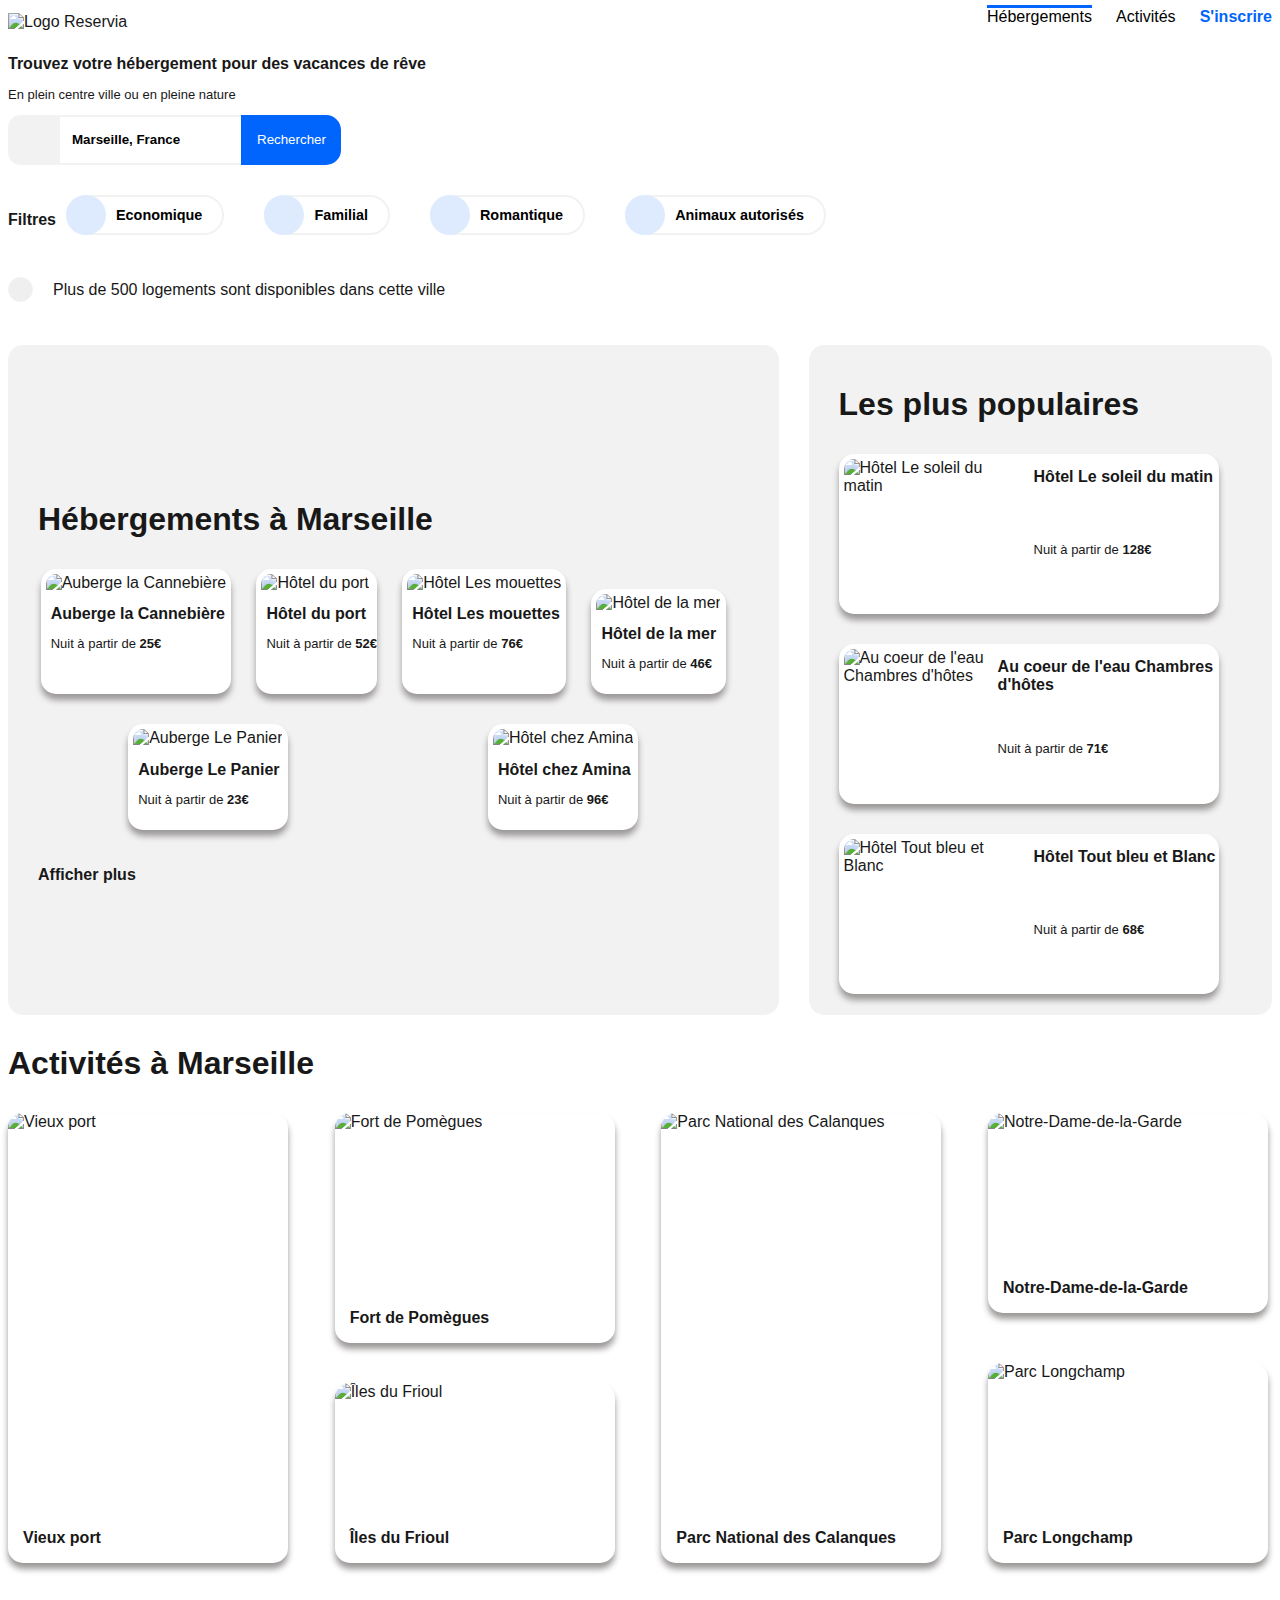
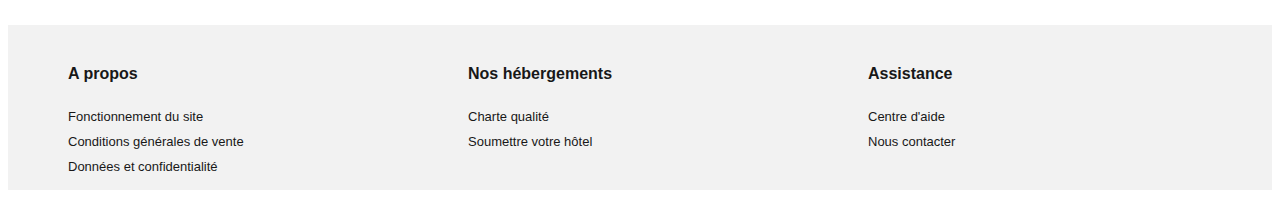
==== Reservia.html @ be5f539c "modification du CSS searchbar +ombre + étoiles" ====
<!DOCTYPE html>
<html>
	<head>
		<html lang="fr">
		<title>Reservia</title>
		<meta charset="UTF-8" />
		<link rel="stylesheet" href="Reservia_desktop.css" />
		<link href="https://fonts.googleapis.com/css2?family=Roboto:wght@100;300;400;700&display=swap" rel="stylesheet">
		<script src="https://kit.fontawesome.com/7de816d9e9.js" crossorigin="anonymous"></script>
	</head>

	<body>
		<div id="container">
			<header>
				<img id="logo" src="images/logo/Reservia@3x.png" alt="Logo Reservia" />
				<nav>
					<ul>
						<li><a href="#" id="border_blue">Hébergements</a></li>
						<li><a href="#">Activités</a></li>
						<li><a href="#" id="log">S'inscrire</a></li>
					</ul>
				</nav>
			</header>
			<div id="Sous-titres">
				<h2>Trouvez votre hébergement pour des vacances de rêve</h2>
				<h3>En plein centre ville ou en pleine nature</h3>
			</div>
			<div id="searchbar">
				<button id="geobutton" onclick="getLocation()"><i class="fas fa-map-marker-alt"></i></button>
					<script>
						var x=document.getElementById("demo");
						function getLocation()
						{
						if (navigator.geolocation)
							{
							navigator.geolocation.getCurrentPosition(showPosition);
							}
						else{x.innerHTML="Geolocation n’est pas prise en charge par ce navigateur.";}
						}
						function showPosition(position)
						{
						x.innerHTML="Latitude: " + position.coords.latitude + "<br>Longitude: " + position.coords.longitude;    
						}
					</script>
				<form method="post" action="traitement.php" class="formulaire">
					<input id="searchtxt" class="champ" type="search" placeholder="Marseille, France" />
					<input id="searchbutton" class="bouton" type="submit" value="Rechercher" />
				</form>
			</div>	
			<div id="Filtres">
				<p><strong>Filtres</strong></p>
				<div id="f_eco" class="f_button">
					<button id="f_eco_button" class="logo_button"><span class="f_logo"><i class="fas fa-money-bill-wave"></i></span>Economique</button>
				</div>
				<div id="f_fami" class="f_button">
					<button id="f_fami_button" class="logo_button"><span class="f_logo"><i class="fas fa-child"></i></span>Familial</button>				
				</div>
				<div id="f_romantique" class="f_button">
					<button id="f_romantique_button" class="logo_button"><span class="f_logo"><i class="fas fa-heart"></i></span>Romantique</button>					
				</div>
				<div id="f_pet" class="f_button">
					<button id="f_pet_button" class="logo_button"><span class="f_logo"><i class="fas fa-dog"></i></span>Animaux autorisés</button>					
				</div>
			</div>
			<div id="info">
				<button id="info_button"><i class="fas fa-info"></i></button>
				<p>Plus de 500 logements sont disponibles dans cette ville</p>
			</div>	
					
			<section id="Hebergements">
				<aside id="hebergements">
					<div id="titre_hebergements">
						<h1>Hébergements à Marseille</h1>
					</div>
					<div id="hebergementx">
						<div id="hebergement1" class="hebergementx">
							<img id="imghebergement1" src="images/hebergements/4_small/marcus-loke-WQJvWU_HZFo-unsplash.jpg" alt="Auberge la Cannebière" class="photo" />
							<h2><strong>Auberge la Cannebière</strong></h2>
							<h3>Nuit à partir de <strong>25€</strong></h3>
							<div class="rating">
								<span class="star_blue"><i class="fas fa-star"></i></span>
								<span class="star_blue"><i class="fas fa-star"></i></span>
								<span class="star_blue"><i class="fas fa-star"></i></span>
								<span class="star_blue"><i class="fas fa-star"></i></span>
								<span class="star_grey"><i class="fas fa-star"></i></span>
						    </div>
						</div>
						<div id="hebergement2" class="hebergementx">		
							<img id="imghebergement2" src="images/hebergements/4_small/fred-kleber-gTbaxaVLvsg-unsplash.jpg" alt="Hôtel du port" class="photo"  />	
							<h2><strong>Hôtel du port</strong></h2>
							<h3>Nuit à partir de <strong>52€</strong></h3>
							<div class="rating">
								<span class="star_blue"><i class="fas fa-star"></i></span>
								<span class="star_blue"><i class="fas fa-star"></i></span>
								<span class="star_blue"><i class="fas fa-star"></i></span>
								<span class="star_blue"><i class="fas fa-star"></i></span>
								<span class="star_blue"><i class="fas fa-star"></i></span>
							</div>	
						</div>
						<div id="hebergement3" class="hebergementx">
							<img id="imghebergement3" src="images/hebergements/4_small/reisetopia-B8WIgxA_PFU-unsplash.jpg" alt="Hôtel Les mouettes" class="photo" />
							<h2><strong>Hôtel Les mouettes</strong></h2>	
							<h3>Nuit à partir de <strong>76€</strong></h3>
							<div class="rating">
								<span class="star_blue"><i class="fas fa-star"></i></span>
								<span class="star_blue"><i class="fas fa-star"></i></span>
								<span class="star_blue"><i class="fas fa-star"></i></span>
								<span class="star_blue"><i class="fas fa-star"></i></span>
								<span class="star_grey"><i class="fas fa-star"></i></span>
							</div>
						</div>
						<div id="hebergement4" class="hebergementx">
							<img id="imghebergement4" src="images/hebergements/4_small/annie-spratt-Eg1qcIitAuA-unsplash.jpg" alt="Hôtel de la mer" class="photo" />
							<h2><strong>Hôtel de la mer</strong></h2>	
							<h3>Nuit à partir de <strong>46€</strong></h3>
							<div class="rating">
								<span class="star_blue"><i class="fas fa-star"></i></span>
								<span class="star_blue"><i class="fas fa-star"></i></span>
								<span class="star_blue"><i class="fas fa-star"></i></span>
								<span class="star_grey"><i class="fas fa-star"></i></span>
								<span class="star_grey"><i class="fas fa-star"></i></span>
							</div>
						</div>	
						<div id="hebergement5" class="hebergementx">
							<img id="imghebergement5" src="images/hebergements/4_small/nicate-lee-kT-ZyaiwBe0-unsplash.jpg" alt="Auberge Le Panier" class="photo" />
							<h2><strong>Auberge Le Panier</strong></h2>	
							<h3>Nuit à partir de <strong>23€</strong></h3>
							<div class="rating">
								<span class="star_blue"><i class="fas fa-star"></i></span>
								<span class="star_blue"><i class="fas fa-star"></i></span>
								<span class="star_blue"><i class="fas fa-star"></i></span>
								<span class="star_blue"><i class="fas fa-star"></i></span>
								<span class="star_grey"><i class="fas fa-star"></i></span>
							</div>
						</div>
						<div id="hebergement6" class="hebergementx">
							<img id="imghebergement6" src="images/hebergements/4_small/febrian-zakaria-M6S1WvfW68A-unsplash.jpg" alt="Hôtel chez Amina" class="photo" />
							<h2><strong>Hôtel chez Amina</strong></h2>	
							<h3>Nuit à partir de <strong>96€</strong></h3>
							<div class="rating">
								<span class="star_blue"><i class="fas fa-star"></i></span>
								<span class="star_blue"><i class="fas fa-star"></i></span>
								<span class="star_blue"><i class="fas fa-star"></i></span>
								<span class="star_blue"><i class="fas fa-star"></i></span>
								<span class="star_blue"><i class="fas fa-star"></i></span>
							</div>
						</div>
					</div>
					<div id="afficher_plus">
						<p><strong>Afficher plus</strong></p>
					</div>
				</aside>
				<aside id="populaires">
					<div id="titre_pop">
						<h1>Les plus populaires</h1>
						<i class="fas fa-chart-line"></i>
					</div>
					<div id="bulles_pop">
						<div id="populaire1" class="populairex">
							<img id="imgpopulaire1" src="images/hebergements/4_small/emile-guillemot-Bj_rcSC5XfE-unsplash.jpg" alt="Hôtel Le soleil du matin" class="photo" />
							<div id="txtpopulaire1" class="txtpopulairex">
								<h2><strong>Hôtel Le soleil du matin</strong></h2>
								<h3>Nuit à partir de <strong>128€</strong></h3>
								<div class="rating">
									<span class="star_blue"><i class="fas fa-star"></i></span>
									<span class="star_blue"><i class="fas fa-star"></i></span>
									<span class="star_blue"><i class="fas fa-star"></i></span>
									<span class="star_blue"><i class="fas fa-star"></i></span>
									<span class="star_blue"><i class="fas fa-star"></i></span>
								</div>
							</div>
						</div>
						<div id="populaire2" class="populairex">
							<img id="imgpopulaire2" src="images/hebergements/4_small/aw-creative-VGs8z60yT2c-unsplash.jpg" alt="Au coeur de l'eau Chambres d'hôtes" class="photo" />
							<div id="txtpopulaire2" class="txtpopulairex">
								<h2><strong>Au coeur de l'eau Chambres d'hôtes</strong></h2>
								<h3>Nuit à partir de <strong>71€</strong></h3>
								<div class="rating">
									<span class="star_blue"><i class="fas fa-star"></i></span>
									<span class="star_blue"><i class="fas fa-star"></i></span>
									<span class="star_blue"><i class="fas fa-star"></i></span>
									<span class="star_blue"><i class="fas fa-star"></i></span>
									<span class="star_grey"><i class="fas fa-star"></i></span>
								</div>
							</div>
						</div>
						<div id="populaire3" class="populairex">
							<img id="imgpopulaire3" src="images/hebergements/4_small/febrian-zakaria-sjvU0THccQA-unsplash.jpg" alt="Hôtel Tout bleu et Blanc" class="photo" />
							<div id="txtpopulaire3" class="txtpopulairex">
								<h2><strong>Hôtel Tout bleu et Blanc</strong></h2>
								<h3>Nuit à partir de <strong>68€</strong></h3>
								<div class="rating">
									<span class="star_blue"><i class="fas fa-star"></i></span>
									<span class="star_blue"><i class="fas fa-star"></i></span>
									<span class="star_blue"><i class="fas fa-star"></i></span>
									<span class="star_blue"><i class="fas fa-star"></i></span>
									<span class="star_grey"><i class="fas fa-star"></i></span>
								</div>
							</div>
						</div>
					</div>
				</aside>
			</section>

			<section id="Activites">
				<div id="titre_activites">
					<h1>Activités à Marseille</h1>
				</div>
				<div id="bulles_activites">
					<div id="activite1" class="activitex">
						<img id="imgactivite1" src="images/activites/4_small/reno-laithienne-QUgJhdY5Fyk-unsplash.jpg" alt="Vieux port" class="photo" />
						<p>Vieux port</p>
					</div>
					<div id="petites_bulles1" class="petites_bulles">
						<div id="activite2" class="activitex">
							<img id="imgactivite2" src="images/activites/4_small/paul-hermann-QFTrLdQIRhI-unsplash.jpg" alt="Fort de Pomègues" class="photo" />
							<p>Fort de Pomègues</p>
						</div>
						<div id="activite3" class="activitex">
							<img id="imgactivite3" src="images/activites/4_small/kevin-hikari-rV_Qd1l-VXg-unsplash.jpg" alt="Îles du Frioul" class="photo" />
							<p>Îles du Frioul</p>
						</div>
					</div>
					<div id="activite4" class="activitex">
						<img id="imgactivite4" src="images/activites/4_small/kilyan-sockalingum-NR8-cBCN3aI-unsplash.jpg" alt="Parc National des Calanques" class="photo" />
						<p>Parc National des Calanques</p>
					</div>
					<div id="petites_bulles2" class="petites_bulles">
						<div id="activite5" class="activitex">
							<img id="imgactivite5" src="images/activites/4_small/florian-wehde-xW9e8gdotxI-unsplash.jpg" alt="Notre-Dame-de-la-Garde" class="photo" />
							<p>Notre-Dame-de-la-Garde</p>
						</div>
						<div id="activite6" class="activitex">
							<img id="imgactivite6" src="images/activites/4_small/lena-paulin-wH2-EJoDcV0-unsplash.jpg" alt="Parc Longchamp" class="photo" />
							<p>Parc Longchamp</p>
						</div>
					</div>
				</div>
			</section>

			<footer>
				<div id="a_propos" class="footer_content">
					<h1>A propos</h1>
					<ul>
						<li>Fonctionnement du site</li>
						<li>Conditions générales de vente</li>
						<li>Données et confidentialité</li>
					</ul>		
				</div>
				<div id="nos_hebergements" class="footer_content">
					<h1>Nos hébergements</h1>
					<ul>
						<li>Charte qualité</li>
						<li>Soumettre votre hôtel</li>
					</ul>		
				</div>
				<div id="assistance" class="footer_content">
					<h1>Assistance</h1>
					<ul>
						<li>Centre d'aide</li>
						<li>Nous contacter</li>
					</ul>		
				</div>
			</footer>	
		</div>	
	</body>
</html>
---- Reservia_desktop.css ----
body {
	background-color: #ffffff;
	font-family: 'Raleway', sans-serif;
	color: #181818;
	display: flex;
	justify-content: center;
}

:focus {
	color:  #0065FC;
}

#container {
	width: 100%;
	max-width: 1280px;
}

header {
	display: flex;
	justify-content: space-between;
}

nav {
	width: 300px;
	top: 0px;
}

nav ul {
	display: flex;
	justify-content: space-between;
	padding-inline-start: 0px;
	margin-block-start: 0px;
}

nav li {
	list-style: none;
	margin-left: 15px;
}

nav a {
	text-decoration: none;
	color: black;
}

#border_blue {
	border-top: 3px solid #0065FC;
	
}

#log {
	color: #0065FC;
	font-weight: bold;
}

#logo {
	width: 10%;
	height: 10%;
	padding-top: 5px;
}

h2 {
	font-size: medium;
}

h3 {
	font-size: small;
	font-weight: normal;
}

#searchbar {
	display: flex;
}

#geobutton {
	background-color:#F2F2F2;
	border-top-left-radius: 25%;
	border-bottom-left-radius: 25%;
	border: 2px solid #F2F2F2;	
	width: 50px;
	height: 50px;
}

#searchtxt {
	border: solid 2px #F2F2F2;
	height: 50px;
}

#searchbutton {
	background-color: #0065FC;
	border-top-right-radius: 15px;
	border-bottom-right-radius: 15px;
	border: 2px solid #0065FC;
	color: #ffffff;
	margin-left: -6px;
	height: 50px;
	width: 100px;
}

::placeholder {
	font-weight: bold;
	color: black;
	padding-left: 10px;
}

#Filtres {
	display: flex;
	padding-right: 30px;
	margin-top: 30px;
}

.f_button {
	padding-right: 30px;
	margin-left: 10px;
	border-color: #F2F2F2;
}

.logo_button {
	display: flex;
	background-color: #ffffff;
	height: 40px;
	align-items: center;
	border-radius: 50px;
	padding-right: 20px;
	font-weight: bold;
	font-size: 0.9em;
	padding-inline-start: 0px;
	border: 2px solid #F2F2F2;
}

.logo_button i {
	color: #0065FC;
}

.f_logo {
	display: flex;
	border-radius: 50%;
	background-color: #DEEBFF;
	width: 40px;
	height: 40px;
	padding: auto;
	align-items: center;
	justify-content: center;
	margin-right: 10px;
	margin-left: -2px;
}

#info {
	display: flex;
	justify-content: flex-start;
	align-items: center;
	margin-top: 20px;
}

#info_button {
	display: flex;
	color: #0065FC;
	border-radius: 50%;
	border: 1px solid #F2F2F2;
	margin-right: 20px;
	width: 25px;
	height: 25px;
	align-items: center;
}

#info_button i {
	margin: auto;
}

#Hebergements {
	display: flex;
}

#hebergements {
	width: 800px;
	height: 670px;
	margin-top: 30px;
	align-content: space-around;
	background-color: #F2F2F2;
	border-radius: 15px;
}

#titre_hebergements {
	padding-left: 30px;
	padding-top: 20px;
}

#hebergementx {
	display: flex;
	flex-wrap: wrap;
	padding-left: 30px;
	padding-right: 30px;
	align-content: space-around;
	justify-content: space-around;
}

.hebergementx {
	background-color: #ffffff;
	border-radius: 15px;
	box-shadow: 0px 6px 6px rgb(156, 152, 152);
	margin-right: 20px;
	margin-top: 10px;
}

#hebergement4,
#hebergement5,
#hebergement6 {
	margin-top: 30px;
}

.hebergementx h2 {
	padding-left: 10px;
}

.hebergementx h3 {
	padding-left: 10px;
}

.rating {
	text-align: left;
	padding-left: 10px;
	padding-bottom: 10px;
}

.star_blue i {
	color: #0065FC;
	font-size: small;
}

.star_grey i {
	color: #d4d4d4;
	font-size: small;
}

#afficher_plus {
	padding-left: 30px;
	padding-top: 20px;
}

#hebergementx img {
	max-width: 100%;
	max-height: auto;
	object-fit: cover;
	width: 210px;
	height: 120px;
	border-top-left-radius: 15px;
	border-top-right-radius: 15px;
	padding-left: 5px;
	padding-top: 5px;
	padding-right: 5px;
}

#populaires {
	display: flex;
	flex-direction: column;
	width: 450px;
	height: 670px;
	margin-top: 30px;
	margin-left: 30px;
	padding-left: 30px;
	background-color: #F2F2F2;
	border-radius: 15px;
}

#titre_pop {
	display: flex;
	justify-content: space-between;
	align-items: center;
	padding-right: 40px;
	padding-top: 20px;
}

#bulles_pop {
	align-items: center;
}

.populairex {
	display: flex;
	width: 380px;
	background-color: #ffffff;
	border-radius: 15px;
	box-shadow: 0px 6px 6px rgb(156, 152, 152);
	margin-right: 30px;
	margin-top: 30px;
}

.populairex img {
	max-width: 100%;
	max-height: auto;
	object-fit: cover;
	width: 180px;
	height: 150px;
	border-top-left-radius: 15px;
	border-bottom-left-radius: 15px;
	padding-left: 5px;
	padding-top: 5px;
	padding-bottom: 5px;
}

.txtpopulairex {
	display: flex;
	flex-direction: column;
	padding-left: 10px;
	justify-content: space-between;
	margin-bottom: 5px;
}

.txtpopulairex .rating {
	padding-left: 0px;
}

#populaire1 {
	margin-top: 10px;
}

#Activites {
	width: 1310px;
	height: 550px;
	margin-top: 30px;
}

.activitex {
	display: flex;
	flex-direction: column;
	background-color: #ffffff;
	border-radius: 15px;
	box-shadow: 0px 6px 6px rgb(156, 152, 152);
	margin-right: 20px;
	margin-top: 10px;
}

.activitex p {
	padding-left: 15px;
	font-weight: bold;
}

#bulles_activites {
	display: flex;
	flex-wrap: wrap;
	padding-right: 30px;
	justify-content: space-between;
	align-items: center;
}

.activitex img {
	max-width: 100%;
	max-height: auto;
	object-fit: cover;
	border-top-left-radius: 15px;
	border-top-right-radius: 15px;
}

.petites_bulles {
	display: flex;
	flex-direction: column;
}

#activite1 img {
	width: 280px;
	height: 400px;
}

#activite1 {
	width: auto;
	height: 450px;
}

#activite2 img {
	width: 280px;
	height: 180px;
}

#activite2 {
	width: auto;
	height: 230px;
}

#activite3 img {
	width: 280px;
	height: 130px;
}

#activite3 {
	width: auto;
	height: 180px;
	margin-top: 40px;
}

#activite4 img {
	width: 280px;
	height: 400px;
}

#activite4 {
	width: auto;
	height: 450px;
}

#activite5 img {
	width: 280px;
	height: 150px;
}

#activite5 {
	width: auto;
	height: 200px;
}

#activite6 img {
	width: 280px;
	height: 150px;
}

#activite6 {
	width: auto;
	height: 200px;
	margin-top: 50px;
}

footer {
	width: auto;
	display: flex;
	margin-top: 30px;
	background-color: #F2F2F2;
	padding-left: 20px;
}

footer h1 {
	font-size: medium;
	margin-left: 40px;
}

footer ul {
	list-style: none;
	width: auto;
}

footer ul li {
	font-size: small;
	padding-top: 10px;
}

.footer_content {
	width: 400px;
	padding-top: 30px;
}
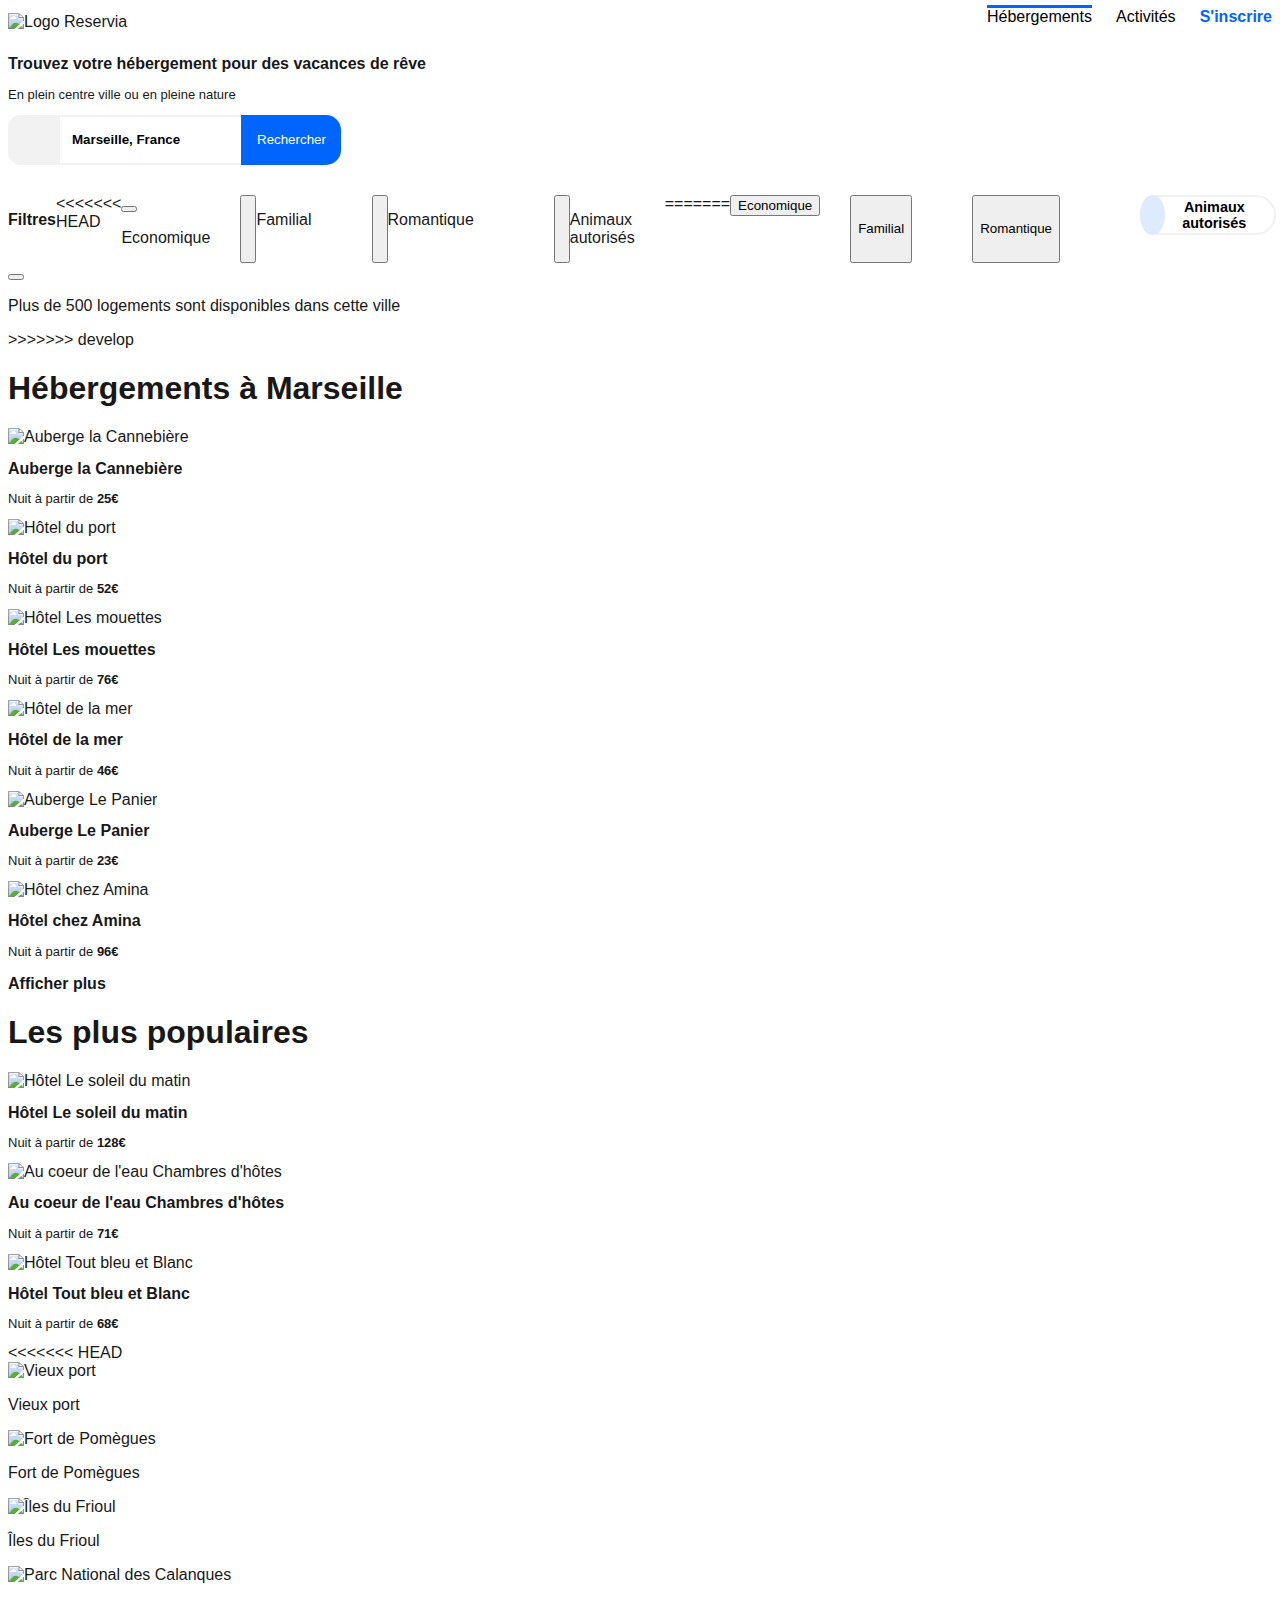
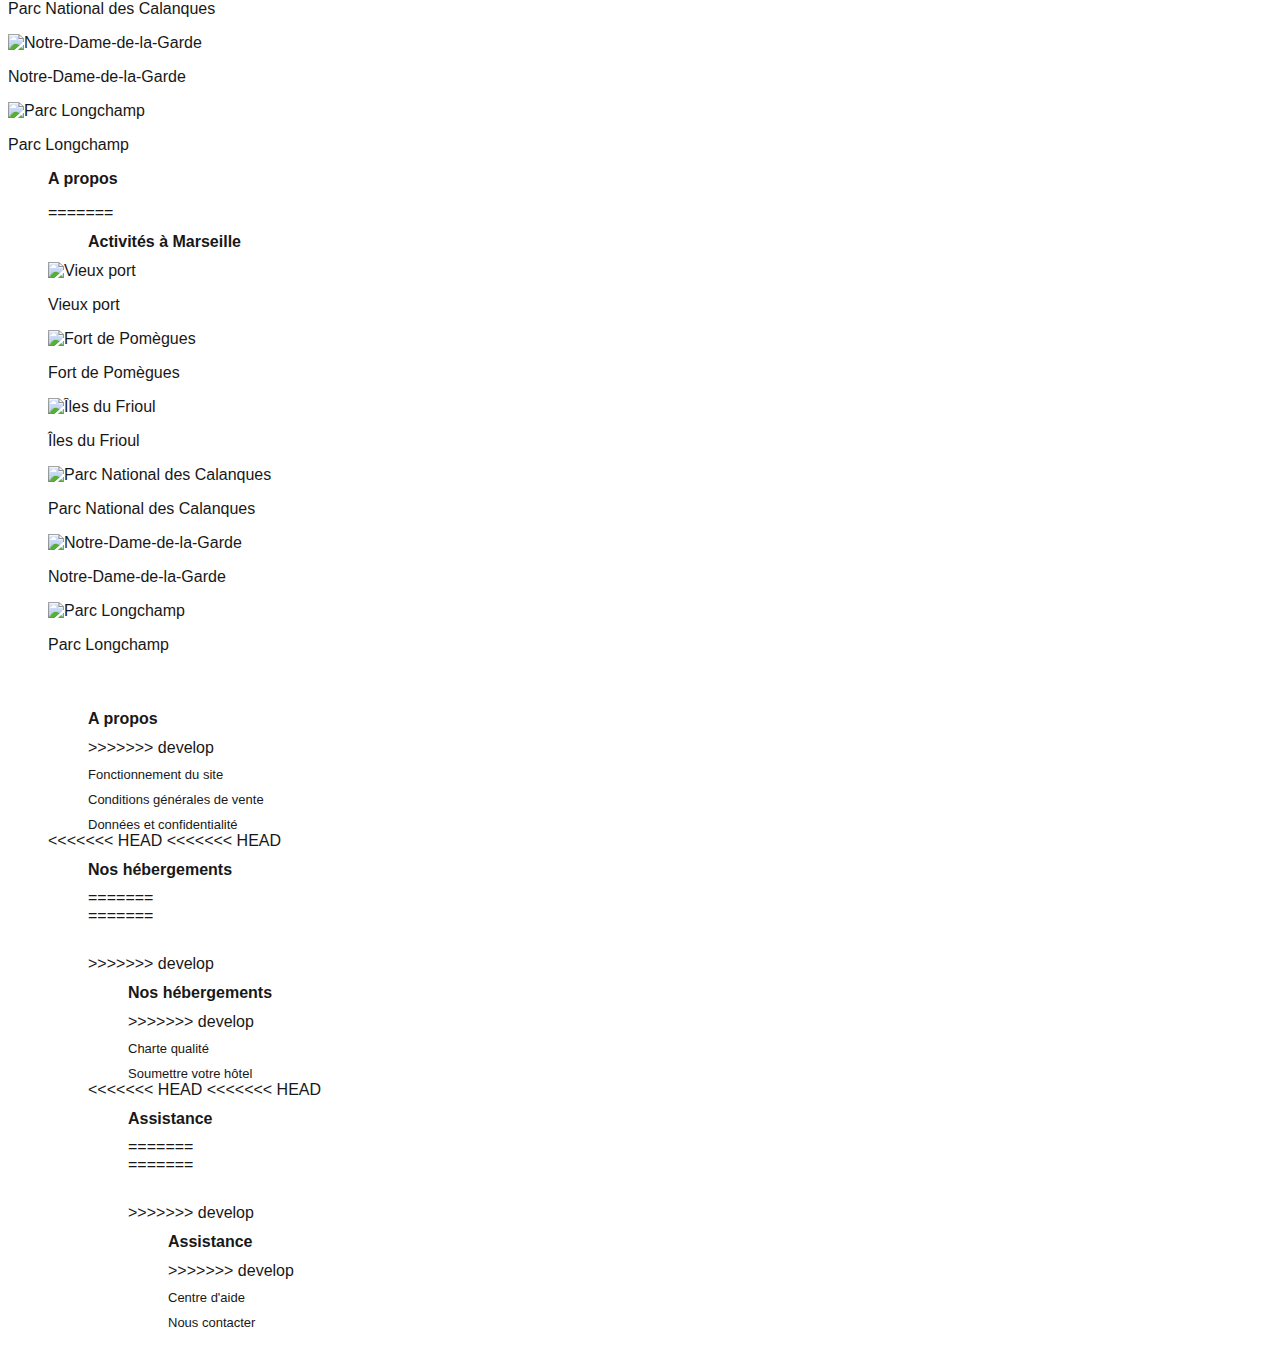
==== commit bfca4140: "Merge branch 'develop'" ====
--- a/Reservia.html
+++ b/Reservia.html
@@ -49,6 +49,20 @@
 			</div>	
 			<div id="Filtres">
 				<p><strong>Filtres</strong></p>
+<<<<<<< HEAD
+				<div id="f_eco">
+					<button id="f_eco_button"><i class="fas fa-money-bill-wave"></i></button><p>Economique</p>
+				</div>
+				<div id="f_fami">
+					<button id="f_fami_button"><i class="fas fa-child"></i></button><p>Familial</p>					
+				</div>
+				<div id="f_romantique">
+					<button id="f_romantique_button"><i class="fas fa-heart"></i></button><p>Romantique</p>					
+				</div>
+				<div id="f_pet">
+					<button id="f_pet_button"><i class="fas fa-dog"></i></button><p>Animaux autorisés</p>					
+				</div>
+=======
 				<div id="f_eco" class="f_button">
 					<button id="f_eco_button" class="logo_button"><span class="f_logo"><i class="fas fa-money-bill-wave"></i></span>Economique</button>
 				</div>
@@ -65,6 +79,7 @@
 			<div id="info">
 				<button id="info_button"><i class="fas fa-info"></i></button>
 				<p>Plus de 500 logements sont disponibles dans cette ville</p>
+>>>>>>> develop
 			</div>	
 					
 			<section id="Hebergements">
@@ -203,6 +218,38 @@
 			</section>
 
 			<section id="Activites">
+<<<<<<< HEAD
+				<div id="activite1">
+					<img id="imgactivite1" src="images/activites/4_small/reno-laithienne-QUgJhdY5Fyk-unsplash.jpg" alt="Vieux port" class="photo" />
+					<p>Vieux port</p>
+				</div>
+				<div id="activite2">
+					<img id="imgactivite2" src="images/activites/4_small/paul-hermann-QFTrLdQIRhI-unsplash.jpg" alt="Fort de Pomègues" class="photo" />
+					<p>Fort de Pomègues</p>
+				</div>
+				<div id="activite3">
+					<img id="imgactivite3" src="images/activites/4_small/kevin-hikari-rV_Qd1l-VXg-unsplash.jpg" alt="Îles du Frioul" class="photo" />
+					<p>Îles du Frioul</p>
+				</div>
+				<div id="activite4">
+					<img id="imgactivite4" src="images/activites/4_small/kilyan-sockalingum-NR8-cBCN3aI-unsplash.jpg" alt="Parc National des Calanques" class="photo" />
+					<p>Parc National des Calanques</p>
+				</div>
+				<div id="activite5">
+					<img id="imgactivite5" src="images/activites/4_small/florian-wehde-xW9e8gdotxI-unsplash.jpg" alt="Notre-Dame-de-la-Garde" class="photo" />
+					<p>Notre-Dame-de-la-Garde</p>
+				</div>
+				<div id="activite6">
+					<img id="imgactivite6" src="images/activites/4_small/lena-paulin-wH2-EJoDcV0-unsplash.jpg" alt="Parc Longchamp" class="photo" />
+					<p>Parc Longchamp</p>
+				</div>
+			</section>
+
+			<footer class="border">
+				<div id="a_propos" class="border blue">
+					<h1 class="border green">A propos</h1>
+					<ul class="border green">
+=======
 				<div id="titre_activites">
 					<h1>Activités à Marseille</h1>
 				</div>
@@ -242,21 +289,42 @@
 				<div id="a_propos" class="footer_content">
 					<h1>A propos</h1>
 					<ul>
+>>>>>>> develop
 						<li>Fonctionnement du site</li>
 						<li>Conditions générales de vente</li>
 						<li>Données et confidentialité</li>
 					</ul>		
 				</div>
+<<<<<<< HEAD
+<<<<<<< HEAD
+				<div id="nos_hebergements" class="border blue">
+					<h1 class="border green">Nos hébergements</h1>
+					<ul class="border green">
+=======
+				<div id="nos_hebergements">
+=======
 				<div id="nos_hebergements" class="footer_content">
+>>>>>>> develop
 					<h1>Nos hébergements</h1>
 					<ul>
+>>>>>>> develop
 						<li>Charte qualité</li>
 						<li>Soumettre votre hôtel</li>
 					</ul>		
 				</div>
+<<<<<<< HEAD
+<<<<<<< HEAD
+				<div id="assistance" class="border blue">
+					<h1 class="border green">Assistance</h1>
+					<ul calss="border green">
+=======
+				<div id="assistance">
+=======
 				<div id="assistance" class="footer_content">
+>>>>>>> develop
 					<h1>Assistance</h1>
 					<ul>
+>>>>>>> develop
 						<li>Centre d'aide</li>
 						<li>Nous contacter</li>
 					</ul>		
--- a/Reservia_desktop.css
+++ b/Reservia_desktop.css
@@ -12,7 +12,11 @@
 
 #container {
 	width: 100%;
+<<<<<<< HEAD
+	max-width: 1200px;
+=======
 	max-width: 1280px;
+>>>>>>> develop
 }
 
 header {
@@ -108,6 +112,30 @@
 	margin-top: 30px;
 }
 
+<<<<<<< HEAD
+#f_eco {
+	display: flex;
+	padding-right: 30px;
+	margin-left: 30px;
+}
+
+#f_fami {
+	display: flex;
+	padding-right: 30px;
+	margin-left: 30px;
+}
+
+#f_romantique {
+	display: flex;
+	padding-right: 30px;
+	margin-left: 30px;
+}
+
+#f_pet {
+	display: flex;
+	padding-right: 30px;
+	margin-left: 30px;
+=======
 .f_button {
 	padding-right: 30px;
 	margin-left: 10px;
@@ -164,6 +192,7 @@
 
 #info_button i {
 	margin: auto;
+>>>>>>> develop
 }
 
 #Hebergements {
@@ -250,14 +279,30 @@
 }
 
 #populaires {
+<<<<<<< HEAD
+=======
 	display: flex;
 	flex-direction: column;
+<<<<<<< HEAD
+>>>>>>> develop
+	width: 400px;
+	height: 600px;
+	margin-top: 30px;
+	margin-left: 30px;
+	padding-left: 30px;
+<<<<<<< HEAD
+	align-content: space-around;
+=======
+>>>>>>> develop
+	background-color: rgb(219, 219, 219);
+=======
 	width: 450px;
 	height: 670px;
 	margin-top: 30px;
 	margin-left: 30px;
 	padding-left: 30px;
 	background-color: #F2F2F2;
+>>>>>>> develop
 	border-radius: 15px;
 }
 
@@ -300,6 +345,12 @@
 	display: flex;
 	flex-direction: column;
 	padding-left: 10px;
+<<<<<<< HEAD
+	font-size: small;
+<<<<<<< HEAD
+=======
+	align-content: center;
+=======
 	justify-content: space-between;
 	margin-bottom: 5px;
 }
@@ -310,6 +361,7 @@
 
 #populaire1 {
 	margin-top: 10px;
+>>>>>>> develop
 }
 
 #Activites {
@@ -420,6 +472,10 @@
 	width: auto;
 	display: flex;
 	margin-top: 30px;
+<<<<<<< HEAD
+>>>>>>> develop
+}
+=======
 	background-color: #F2F2F2;
 	padding-left: 20px;
 }
@@ -444,3 +500,4 @@
 	padding-top: 30px;
 }
 
+>>>>>>> develop
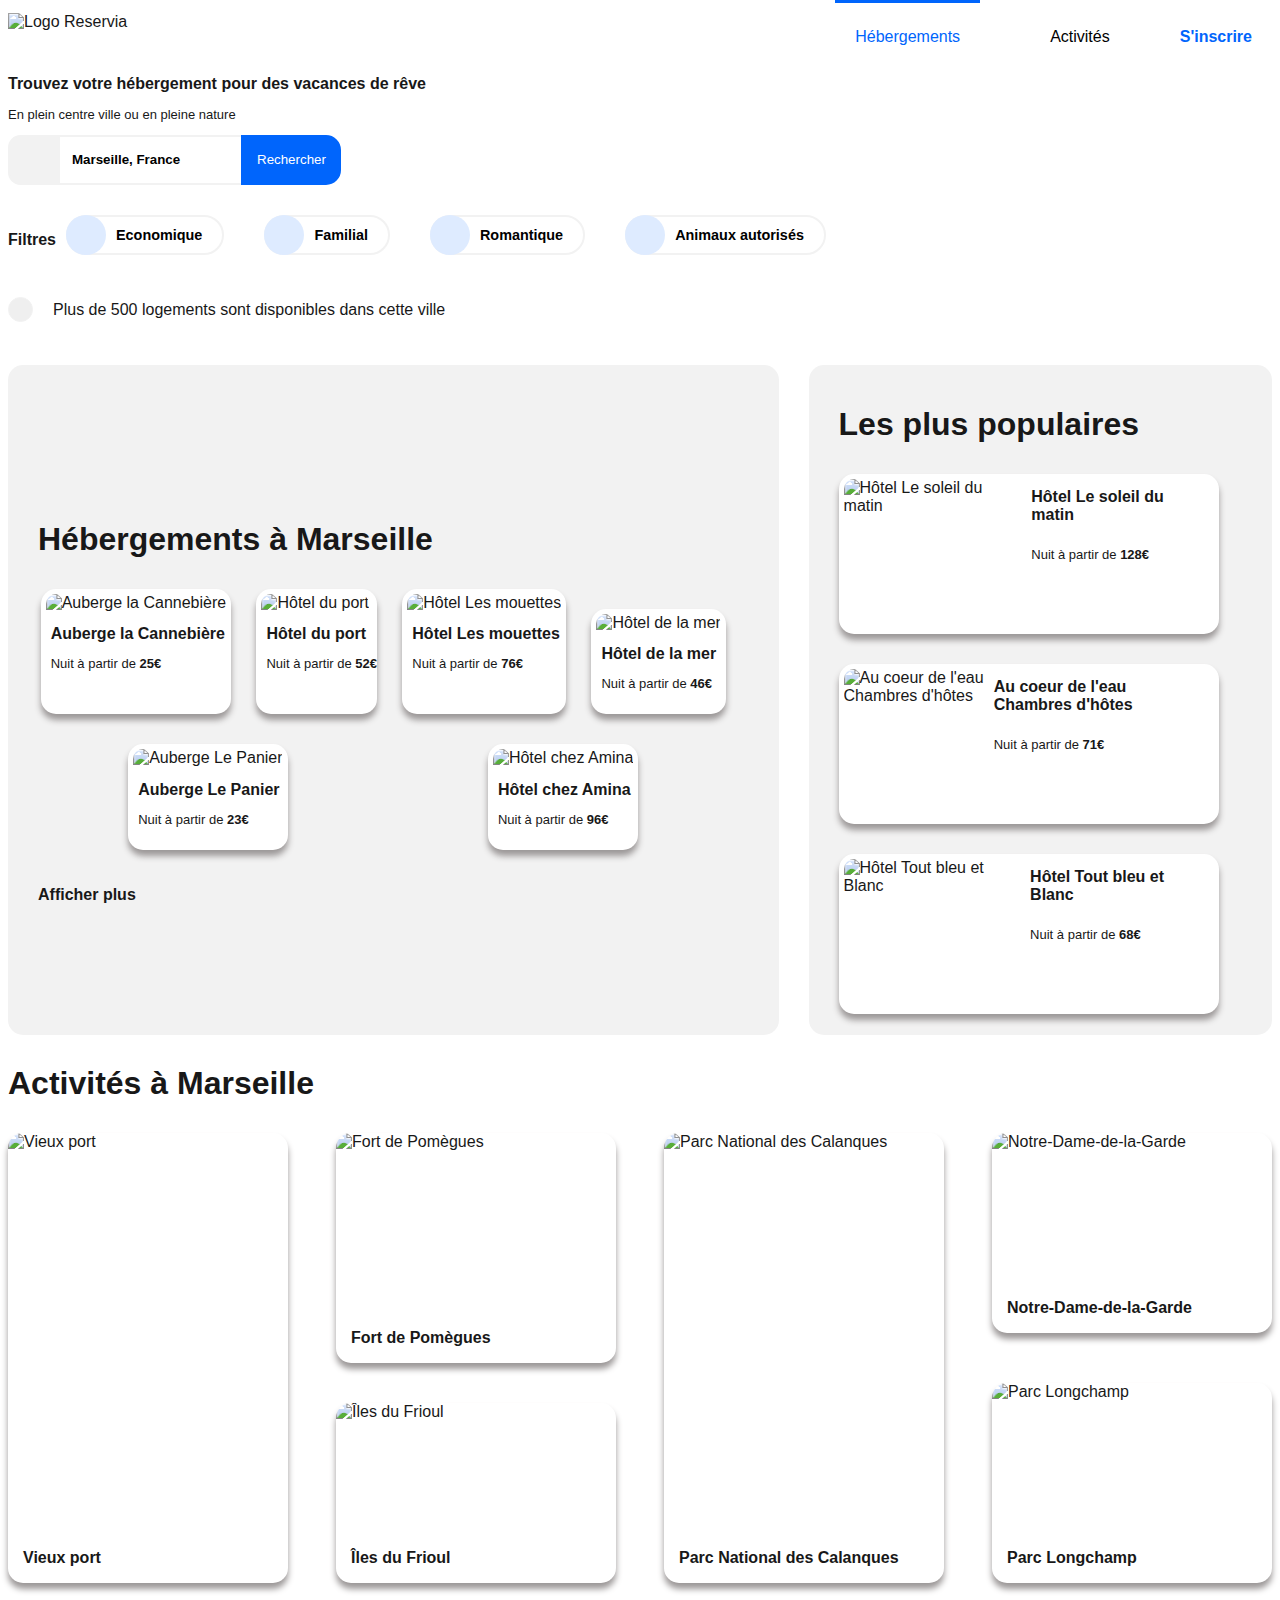
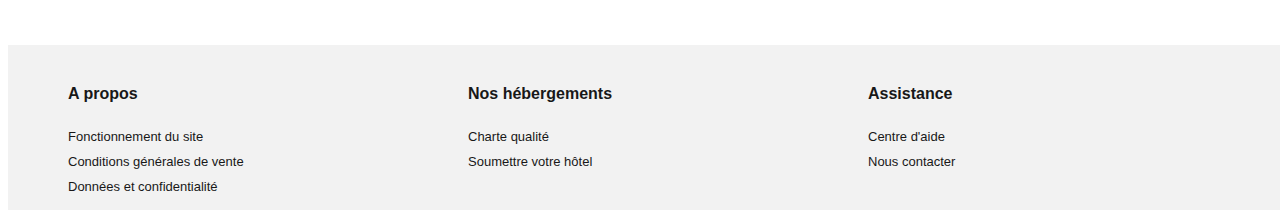
==== commit 043e932a: "Changement des noms des balises" ====
--- a/Reservia.html
+++ b/Reservia.html
@@ -15,7 +15,7 @@
 				<img id="logo" src="images/logo/Reservia@3x.png" alt="Logo Reservia" />
 				<nav>
 					<ul>
-						<li><a href="#" id="border_blue">Hébergements</a></li>
+						<li><a href="#" id="border-blue">Hébergements</a></li>
 						<li><a href="#">Activités</a></li>
 						<li><a href="#" id="log">S'inscrire</a></li>
 					</ul>
@@ -49,282 +49,214 @@
 			</div>	
 			<div id="Filtres">
 				<p><strong>Filtres</strong></p>
-<<<<<<< HEAD
-				<div id="f_eco">
-					<button id="f_eco_button"><i class="fas fa-money-bill-wave"></i></button><p>Economique</p>
-				</div>
-				<div id="f_fami">
-					<button id="f_fami_button"><i class="fas fa-child"></i></button><p>Familial</p>					
-				</div>
-				<div id="f_romantique">
-					<button id="f_romantique_button"><i class="fas fa-heart"></i></button><p>Romantique</p>					
-				</div>
-				<div id="f_pet">
-					<button id="f_pet_button"><i class="fas fa-dog"></i></button><p>Animaux autorisés</p>					
-				</div>
-=======
-				<div id="f_eco" class="f_button">
-					<button id="f_eco_button" class="logo_button"><span class="f_logo"><i class="fas fa-money-bill-wave"></i></span>Economique</button>
-				</div>
-				<div id="f_fami" class="f_button">
-					<button id="f_fami_button" class="logo_button"><span class="f_logo"><i class="fas fa-child"></i></span>Familial</button>				
-				</div>
-				<div id="f_romantique" class="f_button">
-					<button id="f_romantique_button" class="logo_button"><span class="f_logo"><i class="fas fa-heart"></i></span>Romantique</button>					
-				</div>
-				<div id="f_pet" class="f_button">
-					<button id="f_pet_button" class="logo_button"><span class="f_logo"><i class="fas fa-dog"></i></span>Animaux autorisés</button>					
+				<div id="f-eco" class="f-button">
+					<button id="f-eco-button" class="logo-button"><span class="f-logo"><i class="fas fa-money-bill-wave"></i></span>Economique</button>
+				</div>
+				<div id="f-fami" class="f-button">
+					<button id="f-fami-button" class="logo-button"><span class="f-logo"><i class="fas fa-child"></i></span>Familial</button>				
+				</div>
+				<div id="f-romantique" class="f-button">
+					<button id="f-romantique-button" class="logo-button"><span class="f-logo"><i class="fas fa-heart"></i></span>Romantique</button>					
+				</div>
+				<div id="f-pet" class="f-button">
+					<button id="f-pet-button" class="logo-button"><span class="f-logo"><i class="fas fa-dog"></i></span>Animaux autorisés</button>					
 				</div>
 			</div>
 			<div id="info">
-				<button id="info_button"><i class="fas fa-info"></i></button>
+				<button id="info-button"><i class="fas fa-info"></i></button>
 				<p>Plus de 500 logements sont disponibles dans cette ville</p>
->>>>>>> develop
 			</div>	
 					
-			<section id="Hebergements">
-				<aside id="hebergements">
-					<div id="titre_hebergements">
+			<section id="reservations">
+				<div id="hebergements">
+					<div id="titre-hebergements">
 						<h1>Hébergements à Marseille</h1>
 					</div>
-					<div id="hebergementx">
-						<div id="hebergement1" class="hebergementx">
-							<img id="imghebergement1" src="images/hebergements/4_small/marcus-loke-WQJvWU_HZFo-unsplash.jpg" alt="Auberge la Cannebière" class="photo" />
+					<div id="chambres">
+						<div id="hebergement-1" class="hebergement-x">
+							<img id="img-hebergement-1" src="images/hebergements/4_small/marcus-loke-WQJvWU_HZFo-unsplash.jpg" alt="Auberge la Cannebière" class="photo" />
 							<h2><strong>Auberge la Cannebière</strong></h2>
 							<h3>Nuit à partir de <strong>25€</strong></h3>
 							<div class="rating">
-								<span class="star_blue"><i class="fas fa-star"></i></span>
-								<span class="star_blue"><i class="fas fa-star"></i></span>
-								<span class="star_blue"><i class="fas fa-star"></i></span>
-								<span class="star_blue"><i class="fas fa-star"></i></span>
-								<span class="star_grey"><i class="fas fa-star"></i></span>
+								<span class="star-blue"><i class="fas fa-star"></i></span>
+								<span class="star-blue"><i class="fas fa-star"></i></span>
+								<span class="star-blue"><i class="fas fa-star"></i></span>
+								<span class="star-blue"><i class="fas fa-star"></i></span>
+								<span class="star-grey"><i class="fas fa-star"></i></span>
 						    </div>
 						</div>
-						<div id="hebergement2" class="hebergementx">		
-							<img id="imghebergement2" src="images/hebergements/4_small/fred-kleber-gTbaxaVLvsg-unsplash.jpg" alt="Hôtel du port" class="photo"  />	
+						<div id="hebergement-2" class="hebergement-x">		
+							<img id="img-hebergement-2" src="images/hebergements/4_small/fred-kleber-gTbaxaVLvsg-unsplash.jpg" alt="Hôtel du port" class="photo"  />	
 							<h2><strong>Hôtel du port</strong></h2>
 							<h3>Nuit à partir de <strong>52€</strong></h3>
 							<div class="rating">
-								<span class="star_blue"><i class="fas fa-star"></i></span>
-								<span class="star_blue"><i class="fas fa-star"></i></span>
-								<span class="star_blue"><i class="fas fa-star"></i></span>
-								<span class="star_blue"><i class="fas fa-star"></i></span>
-								<span class="star_blue"><i class="fas fa-star"></i></span>
+								<span class="star-blue"><i class="fas fa-star"></i></span>
+								<span class="star-blue"><i class="fas fa-star"></i></span>
+								<span class="star-blue"><i class="fas fa-star"></i></span>
+								<span class="star-blue"><i class="fas fa-star"></i></span>
+								<span class="star-blue"><i class="fas fa-star"></i></span>
 							</div>	
 						</div>
-						<div id="hebergement3" class="hebergementx">
-							<img id="imghebergement3" src="images/hebergements/4_small/reisetopia-B8WIgxA_PFU-unsplash.jpg" alt="Hôtel Les mouettes" class="photo" />
+						<div id="hebergement-3" class="hebergement-x">
+							<img id="img-hebergement-3" src="images/hebergements/4_small/reisetopia-B8WIgxA_PFU-unsplash.jpg" alt="Hôtel Les mouettes" class="photo" />
 							<h2><strong>Hôtel Les mouettes</strong></h2>	
 							<h3>Nuit à partir de <strong>76€</strong></h3>
 							<div class="rating">
-								<span class="star_blue"><i class="fas fa-star"></i></span>
-								<span class="star_blue"><i class="fas fa-star"></i></span>
-								<span class="star_blue"><i class="fas fa-star"></i></span>
-								<span class="star_blue"><i class="fas fa-star"></i></span>
-								<span class="star_grey"><i class="fas fa-star"></i></span>
-							</div>
-						</div>
-						<div id="hebergement4" class="hebergementx">
-							<img id="imghebergement4" src="images/hebergements/4_small/annie-spratt-Eg1qcIitAuA-unsplash.jpg" alt="Hôtel de la mer" class="photo" />
+								<span class="star-blue"><i class="fas fa-star"></i></span>
+								<span class="star-blue"><i class="fas fa-star"></i></span>
+								<span class="star-blue"><i class="fas fa-star"></i></span>
+								<span class="star-blue"><i class="fas fa-star"></i></span>
+								<span class="star-grey"><i class="fas fa-star"></i></span>
+							</div>
+						</div>
+						<div id="hebergement-4" class="hebergement-x">
+							<img id="img-hebergement-4" src="images/hebergements/4_small/annie-spratt-Eg1qcIitAuA-unsplash.jpg" alt="Hôtel de la mer" class="photo" />
 							<h2><strong>Hôtel de la mer</strong></h2>	
 							<h3>Nuit à partir de <strong>46€</strong></h3>
 							<div class="rating">
-								<span class="star_blue"><i class="fas fa-star"></i></span>
-								<span class="star_blue"><i class="fas fa-star"></i></span>
-								<span class="star_blue"><i class="fas fa-star"></i></span>
-								<span class="star_grey"><i class="fas fa-star"></i></span>
-								<span class="star_grey"><i class="fas fa-star"></i></span>
+								<span class="star-blue"><i class="fas fa-star"></i></span>
+								<span class="star-blue"><i class="fas fa-star"></i></span>
+								<span class="star-blue"><i class="fas fa-star"></i></span>
+								<span class="star-grey"><i class="fas fa-star"></i></span>
+								<span class="star-grey"><i class="fas fa-star"></i></span>
 							</div>
 						</div>	
-						<div id="hebergement5" class="hebergementx">
-							<img id="imghebergement5" src="images/hebergements/4_small/nicate-lee-kT-ZyaiwBe0-unsplash.jpg" alt="Auberge Le Panier" class="photo" />
+						<div id="hebergement-5" class="hebergement-x">
+							<img id="img-hebergement-5" src="images/hebergements/4_small/nicate-lee-kT-ZyaiwBe0-unsplash.jpg" alt="Auberge Le Panier" class="photo" />
 							<h2><strong>Auberge Le Panier</strong></h2>	
 							<h3>Nuit à partir de <strong>23€</strong></h3>
 							<div class="rating">
-								<span class="star_blue"><i class="fas fa-star"></i></span>
-								<span class="star_blue"><i class="fas fa-star"></i></span>
-								<span class="star_blue"><i class="fas fa-star"></i></span>
-								<span class="star_blue"><i class="fas fa-star"></i></span>
-								<span class="star_grey"><i class="fas fa-star"></i></span>
-							</div>
-						</div>
-						<div id="hebergement6" class="hebergementx">
-							<img id="imghebergement6" src="images/hebergements/4_small/febrian-zakaria-M6S1WvfW68A-unsplash.jpg" alt="Hôtel chez Amina" class="photo" />
+								<span class="star-blue"><i class="fas fa-star"></i></span>
+								<span class="star-blue"><i class="fas fa-star"></i></span>
+								<span class="star-blue"><i class="fas fa-star"></i></span>
+								<span class="star-blue"><i class="fas fa-star"></i></span>
+								<span class="star-grey"><i class="fas fa-star"></i></span>
+							</div>
+						</div>
+						<div id="hebergement-6" class="hebergement-x">
+							<img id="img-hebergement-6" src="images/hebergements/4_small/febrian-zakaria-M6S1WvfW68A-unsplash.jpg" alt="Hôtel chez Amina" class="photo" />
 							<h2><strong>Hôtel chez Amina</strong></h2>	
 							<h3>Nuit à partir de <strong>96€</strong></h3>
 							<div class="rating">
-								<span class="star_blue"><i class="fas fa-star"></i></span>
-								<span class="star_blue"><i class="fas fa-star"></i></span>
-								<span class="star_blue"><i class="fas fa-star"></i></span>
-								<span class="star_blue"><i class="fas fa-star"></i></span>
-								<span class="star_blue"><i class="fas fa-star"></i></span>
-							</div>
-						</div>
-					</div>
-					<div id="afficher_plus">
+								<span class="star-blue"><i class="fas fa-star"></i></span>
+								<span class="star-blue"><i class="fas fa-star"></i></span>
+								<span class="star-blue"><i class="fas fa-star"></i></span>
+								<span class="star-blue"><i class="fas fa-star"></i></span>
+								<span class="star-blue"><i class="fas fa-star"></i></span>
+							</div>
+						</div>
+					</div>
+					<div id="afficher-plus">
 						<p><strong>Afficher plus</strong></p>
 					</div>
-				</aside>
-				<aside id="populaires">
-					<div id="titre_pop">
+				</div>
+				<div id="chambres-pop">
+					<div id="titre-pop">
 						<h1>Les plus populaires</h1>
 						<i class="fas fa-chart-line"></i>
 					</div>
-					<div id="bulles_pop">
-						<div id="populaire1" class="populairex">
-							<img id="imgpopulaire1" src="images/hebergements/4_small/emile-guillemot-Bj_rcSC5XfE-unsplash.jpg" alt="Hôtel Le soleil du matin" class="photo" />
-							<div id="txtpopulaire1" class="txtpopulairex">
+					<div id="bulles-pop">
+						<div id="populaire-1" class="populaire-x">
+							<img id="img-populaire-1" src="images/hebergements/4_small/emile-guillemot-Bj_rcSC5XfE-unsplash.jpg" alt="Hôtel Le soleil du matin" class="photo" />
+							<div id="txt-populaire-1" class="txt-populaire-x">
 								<h2><strong>Hôtel Le soleil du matin</strong></h2>
 								<h3>Nuit à partir de <strong>128€</strong></h3>
 								<div class="rating">
-									<span class="star_blue"><i class="fas fa-star"></i></span>
-									<span class="star_blue"><i class="fas fa-star"></i></span>
-									<span class="star_blue"><i class="fas fa-star"></i></span>
-									<span class="star_blue"><i class="fas fa-star"></i></span>
-									<span class="star_blue"><i class="fas fa-star"></i></span>
+									<span class="star-blue"><i class="fas fa-star"></i></span>
+									<span class="star-blue"><i class="fas fa-star"></i></span>
+									<span class="star-blue"><i class="fas fa-star"></i></span>
+									<span class="star-blue"><i class="fas fa-star"></i></span>
+									<span class="star-blue"><i class="fas fa-star"></i></span>
 								</div>
 							</div>
 						</div>
-						<div id="populaire2" class="populairex">
-							<img id="imgpopulaire2" src="images/hebergements/4_small/aw-creative-VGs8z60yT2c-unsplash.jpg" alt="Au coeur de l'eau Chambres d'hôtes" class="photo" />
-							<div id="txtpopulaire2" class="txtpopulairex">
+						<div id="populaire-2" class="populaire-x">
+							<img id="img-populaire-2" src="images/hebergements/4_small/aw-creative-VGs8z60yT2c-unsplash.jpg" alt="Au coeur de l'eau Chambres d'hôtes" class="photo" />
+							<div id="txt-populaire-2" class="txt-populaire-x">
 								<h2><strong>Au coeur de l'eau Chambres d'hôtes</strong></h2>
 								<h3>Nuit à partir de <strong>71€</strong></h3>
 								<div class="rating">
-									<span class="star_blue"><i class="fas fa-star"></i></span>
-									<span class="star_blue"><i class="fas fa-star"></i></span>
-									<span class="star_blue"><i class="fas fa-star"></i></span>
-									<span class="star_blue"><i class="fas fa-star"></i></span>
-									<span class="star_grey"><i class="fas fa-star"></i></span>
+									<span class="star-blue"><i class="fas fa-star"></i></span>
+									<span class="star-blue"><i class="fas fa-star"></i></span>
+									<span class="star-blue"><i class="fas fa-star"></i></span>
+									<span class="star-blue"><i class="fas fa-star"></i></span>
+									<span class="star-grey"><i class="fas fa-star"></i></span>
 								</div>
 							</div>
 						</div>
-						<div id="populaire3" class="populairex">
-							<img id="imgpopulaire3" src="images/hebergements/4_small/febrian-zakaria-sjvU0THccQA-unsplash.jpg" alt="Hôtel Tout bleu et Blanc" class="photo" />
-							<div id="txtpopulaire3" class="txtpopulairex">
+						<div id="populaire-3" class="populaire-x">
+							<img id="img-populaire-3" src="images/hebergements/4_small/febrian-zakaria-sjvU0THccQA-unsplash.jpg" alt="Hôtel Tout bleu et Blanc" class="photo" />
+							<div id="txt-populaire-3" class="txt-populaire-x">
 								<h2><strong>Hôtel Tout bleu et Blanc</strong></h2>
 								<h3>Nuit à partir de <strong>68€</strong></h3>
 								<div class="rating">
-									<span class="star_blue"><i class="fas fa-star"></i></span>
-									<span class="star_blue"><i class="fas fa-star"></i></span>
-									<span class="star_blue"><i class="fas fa-star"></i></span>
-									<span class="star_blue"><i class="fas fa-star"></i></span>
-									<span class="star_grey"><i class="fas fa-star"></i></span>
+									<span class="star-blue"><i class="fas fa-star"></i></span>
+									<span class="star-blue"><i class="fas fa-star"></i></span>
+									<span class="star-blue"><i class="fas fa-star"></i></span>
+									<span class="star-blue"><i class="fas fa-star"></i></span>
+									<span class="star-grey"><i class="fas fa-star"></i></span>
 								</div>
 							</div>
 						</div>
 					</div>
-				</aside>
+				</div>
 			</section>
 
 			<section id="Activites">
-<<<<<<< HEAD
-				<div id="activite1">
-					<img id="imgactivite1" src="images/activites/4_small/reno-laithienne-QUgJhdY5Fyk-unsplash.jpg" alt="Vieux port" class="photo" />
-					<p>Vieux port</p>
-				</div>
-				<div id="activite2">
-					<img id="imgactivite2" src="images/activites/4_small/paul-hermann-QFTrLdQIRhI-unsplash.jpg" alt="Fort de Pomègues" class="photo" />
-					<p>Fort de Pomègues</p>
-				</div>
-				<div id="activite3">
-					<img id="imgactivite3" src="images/activites/4_small/kevin-hikari-rV_Qd1l-VXg-unsplash.jpg" alt="Îles du Frioul" class="photo" />
-					<p>Îles du Frioul</p>
-				</div>
-				<div id="activite4">
-					<img id="imgactivite4" src="images/activites/4_small/kilyan-sockalingum-NR8-cBCN3aI-unsplash.jpg" alt="Parc National des Calanques" class="photo" />
-					<p>Parc National des Calanques</p>
-				</div>
-				<div id="activite5">
-					<img id="imgactivite5" src="images/activites/4_small/florian-wehde-xW9e8gdotxI-unsplash.jpg" alt="Notre-Dame-de-la-Garde" class="photo" />
-					<p>Notre-Dame-de-la-Garde</p>
-				</div>
-				<div id="activite6">
-					<img id="imgactivite6" src="images/activites/4_small/lena-paulin-wH2-EJoDcV0-unsplash.jpg" alt="Parc Longchamp" class="photo" />
-					<p>Parc Longchamp</p>
+				<div id="titre-activites">
+					<h1>Activités à Marseille</h1>
+				</div>
+				<div id="bulles-activites">
+					<div id="activite-1" class="activite-x">
+						<img id="img-activite-1" src="images/activites/4_small/reno-laithienne-QUgJhdY5Fyk-unsplash.jpg" alt="Vieux port" class="photo" />
+						<p>Vieux port</p>
+					</div>
+					<div id="petites-bulles-1" class="petites-bulles">
+						<div id="activite-2" class="activite-x">
+							<img id="img-activite-2" src="images/activites/4_small/paul-hermann-QFTrLdQIRhI-unsplash.jpg" alt="Fort de Pomègues" class="photo" />
+							<p>Fort de Pomègues</p>
+						</div>
+						<div id="activite-3" class="activite-x">
+							<img id="img-activite-3" src="images/activites/4_small/kevin-hikari-rV_Qd1l-VXg-unsplash.jpg" alt="Îles du Frioul" class="photo" />
+							<p>Îles du Frioul</p>
+						</div>
+					</div>
+					<div id="activite-4" class="activite-x">
+						<img id="img-activite-4" src="images/activites/4_small/kilyan-sockalingum-NR8-cBCN3aI-unsplash.jpg" alt="Parc National des Calanques" class="photo" />
+						<p>Parc National des Calanques</p>
+					</div>
+					<div id="petites-bulles-2" class="petites-bulles">
+						<div id="activite-5" class="activite-x">
+							<img id="img-activite-5" src="images/activites/4_small/florian-wehde-xW9e8gdotxI-unsplash.jpg" alt="Notre-Dame-de-la-Garde" class="photo" />
+							<p>Notre-Dame-de-la-Garde</p>
+						</div>
+						<div id="activite-6" class="activite-x">
+							<img id="img-activite-6" src="images/activites/4_small/lena-paulin-wH2-EJoDcV0-unsplash.jpg" alt="Parc Longchamp" class="photo" />
+							<p>Parc Longchamp</p>
+						</div>
+					</div>
 				</div>
 			</section>
 
-			<footer class="border">
-				<div id="a_propos" class="border blue">
-					<h1 class="border green">A propos</h1>
-					<ul class="border green">
-=======
-				<div id="titre_activites">
-					<h1>Activités à Marseille</h1>
-				</div>
-				<div id="bulles_activites">
-					<div id="activite1" class="activitex">
-						<img id="imgactivite1" src="images/activites/4_small/reno-laithienne-QUgJhdY5Fyk-unsplash.jpg" alt="Vieux port" class="photo" />
-						<p>Vieux port</p>
-					</div>
-					<div id="petites_bulles1" class="petites_bulles">
-						<div id="activite2" class="activitex">
-							<img id="imgactivite2" src="images/activites/4_small/paul-hermann-QFTrLdQIRhI-unsplash.jpg" alt="Fort de Pomègues" class="photo" />
-							<p>Fort de Pomègues</p>
-						</div>
-						<div id="activite3" class="activitex">
-							<img id="imgactivite3" src="images/activites/4_small/kevin-hikari-rV_Qd1l-VXg-unsplash.jpg" alt="Îles du Frioul" class="photo" />
-							<p>Îles du Frioul</p>
-						</div>
-					</div>
-					<div id="activite4" class="activitex">
-						<img id="imgactivite4" src="images/activites/4_small/kilyan-sockalingum-NR8-cBCN3aI-unsplash.jpg" alt="Parc National des Calanques" class="photo" />
-						<p>Parc National des Calanques</p>
-					</div>
-					<div id="petites_bulles2" class="petites_bulles">
-						<div id="activite5" class="activitex">
-							<img id="imgactivite5" src="images/activites/4_small/florian-wehde-xW9e8gdotxI-unsplash.jpg" alt="Notre-Dame-de-la-Garde" class="photo" />
-							<p>Notre-Dame-de-la-Garde</p>
-						</div>
-						<div id="activite6" class="activitex">
-							<img id="imgactivite6" src="images/activites/4_small/lena-paulin-wH2-EJoDcV0-unsplash.jpg" alt="Parc Longchamp" class="photo" />
-							<p>Parc Longchamp</p>
-						</div>
-					</div>
-				</div>
-			</section>
-
 			<footer>
-				<div id="a_propos" class="footer_content">
+				<div id="a-propos" class="footer-content">
 					<h1>A propos</h1>
 					<ul>
->>>>>>> develop
 						<li>Fonctionnement du site</li>
 						<li>Conditions générales de vente</li>
 						<li>Données et confidentialité</li>
 					</ul>		
 				</div>
-<<<<<<< HEAD
-<<<<<<< HEAD
-				<div id="nos_hebergements" class="border blue">
-					<h1 class="border green">Nos hébergements</h1>
-					<ul class="border green">
-=======
-				<div id="nos_hebergements">
-=======
-				<div id="nos_hebergements" class="footer_content">
->>>>>>> develop
+				<div id="nos-hebergements" class="footer-content">
 					<h1>Nos hébergements</h1>
 					<ul>
->>>>>>> develop
 						<li>Charte qualité</li>
 						<li>Soumettre votre hôtel</li>
 					</ul>		
 				</div>
-<<<<<<< HEAD
-<<<<<<< HEAD
-				<div id="assistance" class="border blue">
-					<h1 class="border green">Assistance</h1>
-					<ul calss="border green">
-=======
-				<div id="assistance">
-=======
-				<div id="assistance" class="footer_content">
->>>>>>> develop
+				<div id="assistance" class="footer-content">
 					<h1>Assistance</h1>
 					<ul>
->>>>>>> develop
 						<li>Centre d'aide</li>
 						<li>Nous contacter</li>
 					</ul>		
--- a/Reservia_desktop.css
+++ b/Reservia_desktop.css
@@ -12,21 +12,12 @@
 
 #container {
 	width: 100%;
-<<<<<<< HEAD
-	max-width: 1200px;
-=======
 	max-width: 1280px;
->>>>>>> develop
 }
 
 header {
 	display: flex;
 	justify-content: space-between;
-}
-
-nav {
-	width: 300px;
-	top: 0px;
 }
 
 nav ul {
@@ -38,7 +29,10 @@
 
 nav li {
 	list-style: none;
-	margin-left: 15px;
+	margin-left: 30px;
+	margin-top: 20px;
+	padding-left: 20px;
+	padding-right: 20px;
 }
 
 nav a {
@@ -46,9 +40,12 @@
 	color: black;
 }
 
-#border_blue {
+#border-blue {
 	border-top: 3px solid #0065FC;
-	
+	padding-top: 25px;
+	padding-left: 20px;
+	padding-right: 20px;
+	color: #0065FC;
 }
 
 #log {
@@ -112,37 +109,13 @@
 	margin-top: 30px;
 }
 
-<<<<<<< HEAD
-#f_eco {
-	display: flex;
-	padding-right: 30px;
-	margin-left: 30px;
-}
-
-#f_fami {
-	display: flex;
-	padding-right: 30px;
-	margin-left: 30px;
-}
-
-#f_romantique {
-	display: flex;
-	padding-right: 30px;
-	margin-left: 30px;
-}
-
-#f_pet {
-	display: flex;
-	padding-right: 30px;
-	margin-left: 30px;
-=======
-.f_button {
+.f-button {
 	padding-right: 30px;
 	margin-left: 10px;
 	border-color: #F2F2F2;
 }
 
-.logo_button {
+.logo-button {
 	display: flex;
 	background-color: #ffffff;
 	height: 40px;
@@ -155,11 +128,11 @@
 	border: 2px solid #F2F2F2;
 }
 
-.logo_button i {
+.logo-button i {
 	color: #0065FC;
 }
 
-.f_logo {
+.f-logo {
 	display: flex;
 	border-radius: 50%;
 	background-color: #DEEBFF;
@@ -179,7 +152,7 @@
 	margin-top: 20px;
 }
 
-#info_button {
+#info-button {
 	display: flex;
 	color: #0065FC;
 	border-radius: 50%;
@@ -190,12 +163,11 @@
 	align-items: center;
 }
 
-#info_button i {
+#info-button i {
 	margin: auto;
->>>>>>> develop
-}
-
-#Hebergements {
+}
+
+#reservations {
 	display: flex;
 }
 
@@ -208,12 +180,12 @@
 	border-radius: 15px;
 }
 
-#titre_hebergements {
+#titre-hebergements {
 	padding-left: 30px;
 	padding-top: 20px;
 }
 
-#hebergementx {
+#chambres {
 	display: flex;
 	flex-wrap: wrap;
 	padding-left: 30px;
@@ -222,7 +194,7 @@
 	justify-content: space-around;
 }
 
-.hebergementx {
+.hebergement-x {
 	background-color: #ffffff;
 	border-radius: 15px;
 	box-shadow: 0px 6px 6px rgb(156, 152, 152);
@@ -230,17 +202,17 @@
 	margin-top: 10px;
 }
 
-#hebergement4,
-#hebergement5,
-#hebergement6 {
-	margin-top: 30px;
-}
-
-.hebergementx h2 {
+#hebergement-4,
+#hebergement-5,
+#hebergement-6 {
+	margin-top: 30px;
+}
+
+.hebergement-x h2 {
 	padding-left: 10px;
 }
 
-.hebergementx h3 {
+.hebergement-x h3 {
 	padding-left: 10px;
 }
 
@@ -250,22 +222,22 @@
 	padding-bottom: 10px;
 }
 
-.star_blue i {
+.star-blue i {
 	color: #0065FC;
 	font-size: small;
 }
 
-.star_grey i {
+.star-grey i {
 	color: #d4d4d4;
 	font-size: small;
 }
 
-#afficher_plus {
+#afficher-plus {
 	padding-left: 30px;
 	padding-top: 20px;
 }
 
-#hebergementx img {
+#chambres img {
 	max-width: 100%;
 	max-height: auto;
 	object-fit: cover;
@@ -278,35 +250,19 @@
 	padding-right: 5px;
 }
 
-#populaires {
-<<<<<<< HEAD
-=======
+#chambres-pop {
 	display: flex;
 	flex-direction: column;
-<<<<<<< HEAD
->>>>>>> develop
-	width: 400px;
-	height: 600px;
-	margin-top: 30px;
-	margin-left: 30px;
-	padding-left: 30px;
-<<<<<<< HEAD
-	align-content: space-around;
-=======
->>>>>>> develop
-	background-color: rgb(219, 219, 219);
-=======
 	width: 450px;
 	height: 670px;
 	margin-top: 30px;
 	margin-left: 30px;
 	padding-left: 30px;
 	background-color: #F2F2F2;
->>>>>>> develop
 	border-radius: 15px;
 }
 
-#titre_pop {
+#titre-pop {
 	display: flex;
 	justify-content: space-between;
 	align-items: center;
@@ -314,11 +270,11 @@
 	padding-top: 20px;
 }
 
-#bulles_pop {
-	align-items: center;
-}
-
-.populairex {
+#bulles-pop {
+	align-items: center;
+}
+
+.populaire-x {
 	display: flex;
 	width: 380px;
 	background-color: #ffffff;
@@ -328,7 +284,7 @@
 	margin-top: 30px;
 }
 
-.populairex img {
+.populaire-x img {
 	max-width: 100%;
 	max-height: auto;
 	object-fit: cover;
@@ -341,36 +297,36 @@
 	padding-bottom: 5px;
 }
 
-.txtpopulairex {
+.txt-populaire-x {
 	display: flex;
 	flex-direction: column;
 	padding-left: 10px;
-<<<<<<< HEAD
 	font-size: small;
-<<<<<<< HEAD
-=======
 	align-content: center;
-=======
 	justify-content: space-between;
 	margin-bottom: 5px;
-}
-
-.txtpopulairex .rating {
+	padding-right: 10px;
+}
+
+.txt-populaire-x h2 {
+	margin-bottom: 0px;
+}
+
+.txt-populaire-x .rating {
 	padding-left: 0px;
-}
-
-#populaire1 {
+	margin-top: 35px;
+}
+
+#populaire-1 {
 	margin-top: 10px;
->>>>>>> develop
 }
 
 #Activites {
-	width: 1310px;
 	height: 550px;
 	margin-top: 30px;
 }
 
-.activitex {
+.activite-x {
 	display: flex;
 	flex-direction: column;
 	background-color: #ffffff;
@@ -380,20 +336,18 @@
 	margin-top: 10px;
 }
 
-.activitex p {
+.activite-x p {
 	padding-left: 15px;
 	font-weight: bold;
 }
 
-#bulles_activites {
+#bulles-activites {
 	display: flex;
 	flex-wrap: wrap;
-	padding-right: 30px;
 	justify-content: space-between;
-	align-items: center;
-}
-
-.activitex img {
+}
+
+.activite-x img {
 	max-width: 100%;
 	max-height: auto;
 	object-fit: cover;
@@ -401,81 +355,79 @@
 	border-top-right-radius: 15px;
 }
 
-.petites_bulles {
+.petites-bulles {
 	display: flex;
 	flex-direction: column;
 }
 
-#activite1 img {
+#activite-1 img {
 	width: 280px;
 	height: 400px;
 }
 
-#activite1 {
+#activite-1 {
 	width: auto;
 	height: 450px;
 }
 
-#activite2 img {
+#activite-2 img {
 	width: 280px;
 	height: 180px;
 }
 
-#activite2 {
+#activite-2 {
 	width: auto;
 	height: 230px;
 }
 
-#activite3 img {
+#activite-3 img {
 	width: 280px;
 	height: 130px;
 }
 
-#activite3 {
+#activite-3 {
 	width: auto;
 	height: 180px;
 	margin-top: 40px;
 }
 
-#activite4 img {
+#activite-4 img {
 	width: 280px;
 	height: 400px;
 }
 
-#activite4 {
+#activite-4 {
 	width: auto;
 	height: 450px;
 }
 
-#activite5 img {
+#activite-5 img {
 	width: 280px;
 	height: 150px;
 }
 
-#activite5 {
+#activite-5 {
 	width: auto;
 	height: 200px;
-}
-
-#activite6 img {
+	margin-right: 0px;
+}
+
+#activite-6 img {
 	width: 280px;
 	height: 150px;
 }
 
-#activite6 {
+#activite-6 {
 	width: auto;
 	height: 200px;
 	margin-top: 50px;
+	margin-right: 0px;
 }
 
 footer {
-	width: auto;
-	display: flex;
-	margin-top: 30px;
-<<<<<<< HEAD
->>>>>>> develop
-}
-=======
+	display: flex;
+	width: 100%;
+	margin-top: 30px;
 	background-color: #F2F2F2;
 	padding-left: 20px;
 }
@@ -495,9 +447,7 @@
 	padding-top: 10px;
 }
 
-.footer_content {
+.footer-content {
 	width: 400px;
 	padding-top: 30px;
-}
-
->>>>>>> develop
+}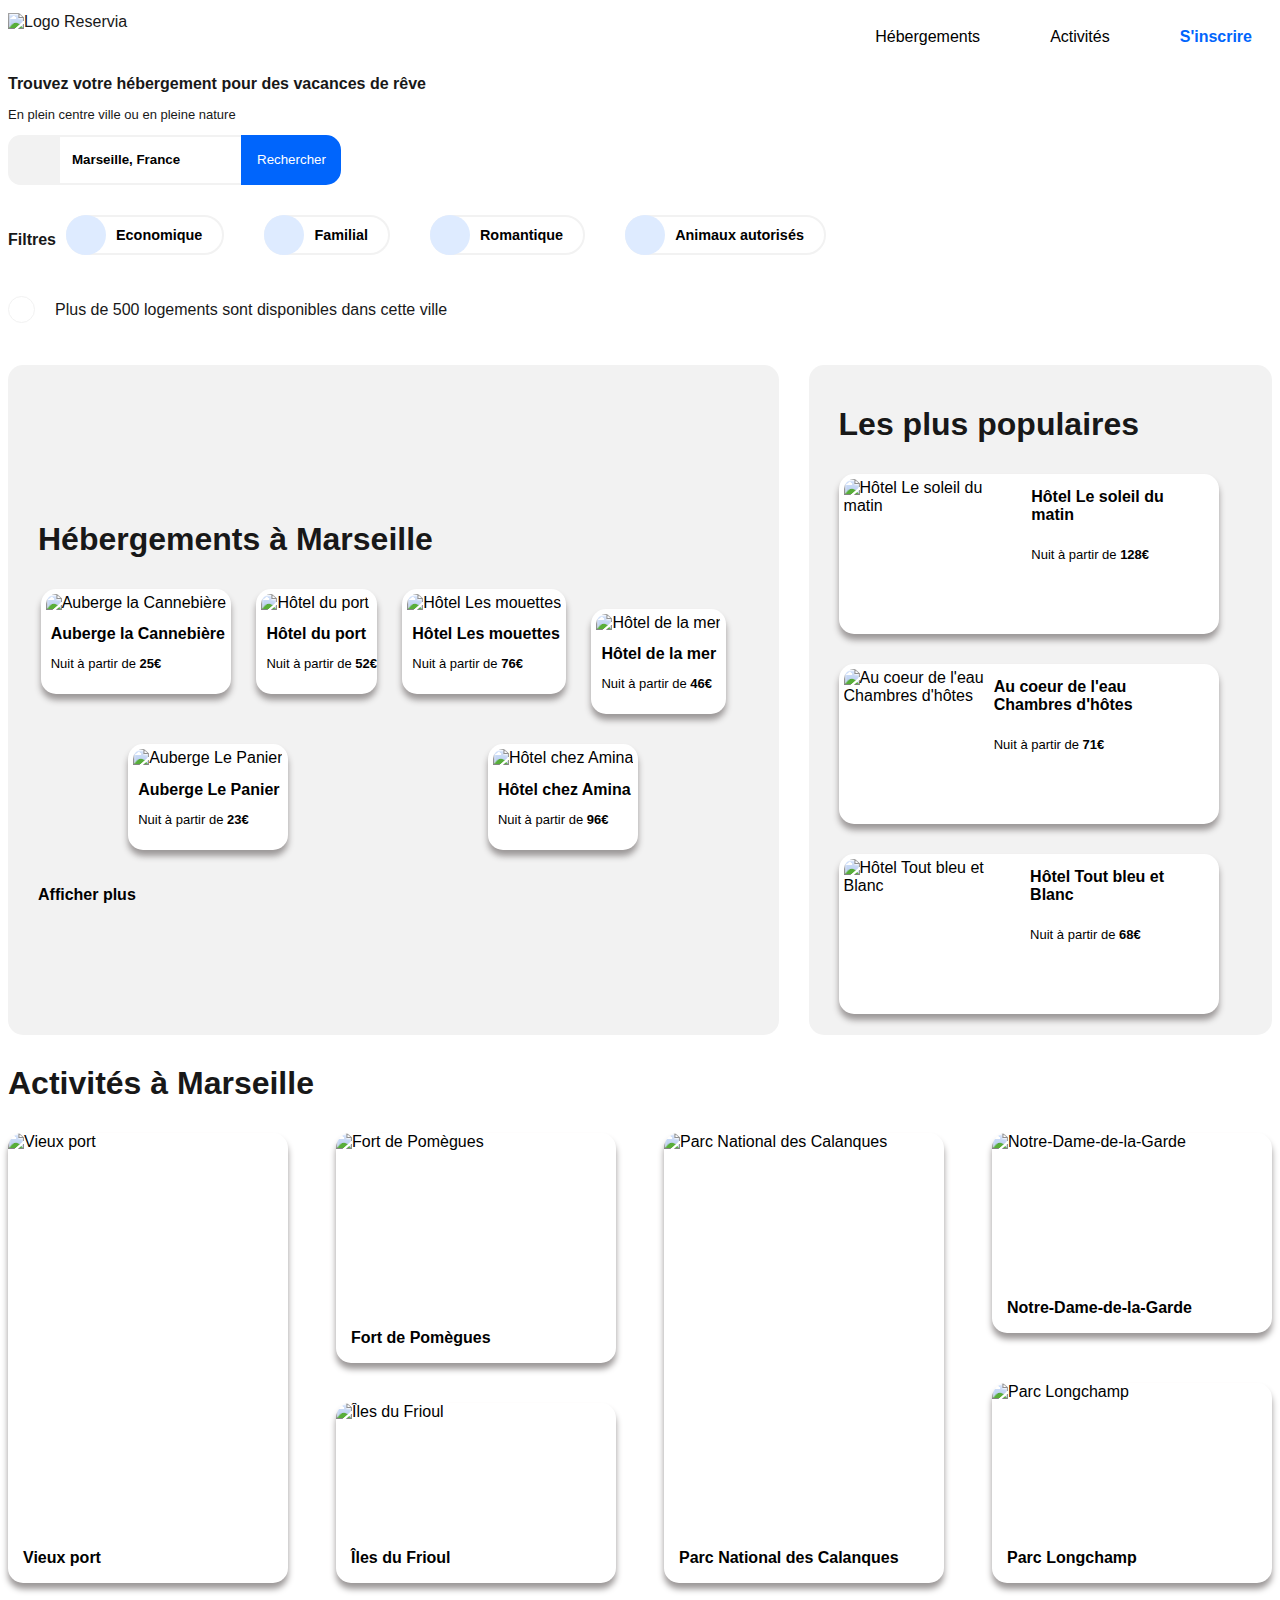
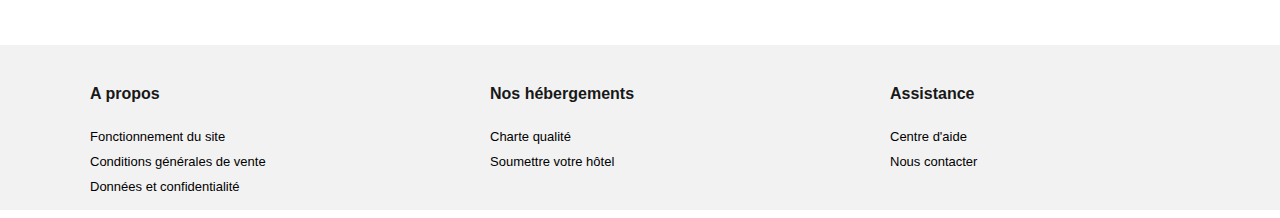
==== commit d43bb12e: "Apparence dynamique + extension footer" ====
--- a/Reservia.html
+++ b/Reservia.html
@@ -15,8 +15,8 @@
 				<img id="logo" src="images/logo/Reservia@3x.png" alt="Logo Reservia" />
 				<nav>
 					<ul>
-						<li><a href="#" id="border-blue">Hébergements</a></li>
-						<li><a href="#">Activités</a></li>
+						<li><a href="#reservations" id="border-blue">Hébergements</a></li>
+						<li><a href="#Activites">Activités</a></li>
 						<li><a href="#" id="log">S'inscrire</a></li>
 					</ul>
 				</nav>
@@ -63,7 +63,7 @@
 				</div>
 			</div>
 			<div id="info">
-				<button id="info-button"><i class="fas fa-info"></i></button>
+				<span id="info-button"><i class="fas fa-info"></i></span>
 				<p>Plus de 500 logements sont disponibles dans cette ville</p>
 			</div>	
 					
@@ -73,82 +73,96 @@
 						<h1>Hébergements à Marseille</h1>
 					</div>
 					<div id="chambres">
-						<div id="hebergement-1" class="hebergement-x">
-							<img id="img-hebergement-1" src="images/hebergements/4_small/marcus-loke-WQJvWU_HZFo-unsplash.jpg" alt="Auberge la Cannebière" class="photo" />
-							<h2><strong>Auberge la Cannebière</strong></h2>
-							<h3>Nuit à partir de <strong>25€</strong></h3>
-							<div class="rating">
-								<span class="star-blue"><i class="fas fa-star"></i></span>
-								<span class="star-blue"><i class="fas fa-star"></i></span>
-								<span class="star-blue"><i class="fas fa-star"></i></span>
-								<span class="star-blue"><i class="fas fa-star"></i></span>
-								<span class="star-grey"><i class="fas fa-star"></i></span>
-						    </div>
+						<a href="./oups.html">
+							<div id="hebergement-1" class="hebergement-x">
+								<img id="img-hebergement-1" src="images/hebergements/4_small/marcus-loke-WQJvWU_HZFo-unsplash.jpg" alt="Auberge la Cannebière" class="photo" />
+								<h2><strong>Auberge la Cannebière</strong></h2>
+								<h3>Nuit à partir de <strong>25€</strong></h3>
+								<div class="rating">
+									<span class="star-blue"><i class="fas fa-star"></i></span>
+									<span class="star-blue"><i class="fas fa-star"></i></span>
+									<span class="star-blue"><i class="fas fa-star"></i></span>
+									<span class="star-blue"><i class="fas fa-star"></i></span>
+									<span class="star-grey"><i class="fas fa-star"></i></span>
+								</div>
+							</div>
+						</a>
+						<a href="./oups.html">
+							<div id="hebergement-2" class="hebergement-x">		
+								<img id="img-hebergement-2" src="images/hebergements/4_small/fred-kleber-gTbaxaVLvsg-unsplash.jpg" alt="Hôtel du port" class="photo"  />	
+								<h2><strong>Hôtel du port</strong></h2>
+								<h3>Nuit à partir de <strong>52€</strong></h3>
+								<div class="rating">
+									<span class="star-blue"><i class="fas fa-star"></i></span>
+									<span class="star-blue"><i class="fas fa-star"></i></span>
+									<span class="star-blue"><i class="fas fa-star"></i></span>
+									<span class="star-blue"><i class="fas fa-star"></i></span>
+									<span class="star-blue"><i class="fas fa-star"></i></span>
+								</div>	
+							</div>
+						</a>
+						<a href="./oups.html">
+							<div id="hebergement-3" class="hebergement-x">
+								<img id="img-hebergement-3" src="images/hebergements/4_small/reisetopia-B8WIgxA_PFU-unsplash.jpg" alt="Hôtel Les mouettes" class="photo" />
+								<h2><strong>Hôtel Les mouettes</strong></h2>	
+								<h3>Nuit à partir de <strong>76€</strong></h3>
+								<div class="rating">
+									<span class="star-blue"><i class="fas fa-star"></i></span>
+									<span class="star-blue"><i class="fas fa-star"></i></span>
+									<span class="star-blue"><i class="fas fa-star"></i></span>
+									<span class="star-blue"><i class="fas fa-star"></i></span>
+									<span class="star-grey"><i class="fas fa-star"></i></span>
+								</div>
+							</div>
+						</a>
+						<a href="./oups.html">
+							<div id="hebergement-4" class="hebergement-x">
+								<img id="img-hebergement-4" src="images/hebergements/4_small/annie-spratt-Eg1qcIitAuA-unsplash.jpg" alt="Hôtel de la mer" class="photo" />
+								<h2><strong>Hôtel de la mer</strong></h2>	
+								<h3>Nuit à partir de <strong>46€</strong></h3>
+								<div class="rating">
+									<span class="star-blue"><i class="fas fa-star"></i></span>
+									<span class="star-blue"><i class="fas fa-star"></i></span>
+									<span class="star-blue"><i class="fas fa-star"></i></span>
+									<span class="star-grey"><i class="fas fa-star"></i></span>
+									<span class="star-grey"><i class="fas fa-star"></i></span>
+								</div>
+							</div>	
+						</a>
+						<a href="./oups.html">
+							<div id="hebergement-5" class="hebergement-x">
+								<img id="img-hebergement-5" src="images/hebergements/4_small/nicate-lee-kT-ZyaiwBe0-unsplash.jpg" alt="Auberge Le Panier" class="photo" />
+								<h2><strong>Auberge Le Panier</strong></h2>	
+								<h3>Nuit à partir de <strong>23€</strong></h3>
+								<div class="rating">
+									<span class="star-blue"><i class="fas fa-star"></i></span>
+									<span class="star-blue"><i class="fas fa-star"></i></span>
+									<span class="star-blue"><i class="fas fa-star"></i></span>
+									<span class="star-blue"><i class="fas fa-star"></i></span>
+									<span class="star-grey"><i class="fas fa-star"></i></span>
+								</div>
+							</div>
+						</a>
+						<a href="./oups.html">
+							<div id="hebergement-6" class="hebergement-x">
+								<img id="img-hebergement-6" src="images/hebergements/4_small/febrian-zakaria-M6S1WvfW68A-unsplash.jpg" alt="Hôtel chez Amina" class="photo" />
+								<h2><strong>Hôtel chez Amina</strong></h2>	
+								<h3>Nuit à partir de <strong>96€</strong></h3>
+								<div class="rating">
+									<span class="star-blue"><i class="fas fa-star"></i></span>
+									<span class="star-blue"><i class="fas fa-star"></i></span>
+									<span class="star-blue"><i class="fas fa-star"></i></span>
+									<span class="star-blue"><i class="fas fa-star"></i></span>
+									<span class="star-blue"><i class="fas fa-star"></i></span>
+								</div>
+							</div>
+						</a>
+					</div>
+					<a href="./oups.html">
+						<div id="afficher-plus">
+							<p><strong>Afficher plus</strong></p>
 						</div>
-						<div id="hebergement-2" class="hebergement-x">		
-							<img id="img-hebergement-2" src="images/hebergements/4_small/fred-kleber-gTbaxaVLvsg-unsplash.jpg" alt="Hôtel du port" class="photo"  />	
-							<h2><strong>Hôtel du port</strong></h2>
-							<h3>Nuit à partir de <strong>52€</strong></h3>
-							<div class="rating">
-								<span class="star-blue"><i class="fas fa-star"></i></span>
-								<span class="star-blue"><i class="fas fa-star"></i></span>
-								<span class="star-blue"><i class="fas fa-star"></i></span>
-								<span class="star-blue"><i class="fas fa-star"></i></span>
-								<span class="star-blue"><i class="fas fa-star"></i></span>
-							</div>	
-						</div>
-						<div id="hebergement-3" class="hebergement-x">
-							<img id="img-hebergement-3" src="images/hebergements/4_small/reisetopia-B8WIgxA_PFU-unsplash.jpg" alt="Hôtel Les mouettes" class="photo" />
-							<h2><strong>Hôtel Les mouettes</strong></h2>	
-							<h3>Nuit à partir de <strong>76€</strong></h3>
-							<div class="rating">
-								<span class="star-blue"><i class="fas fa-star"></i></span>
-								<span class="star-blue"><i class="fas fa-star"></i></span>
-								<span class="star-blue"><i class="fas fa-star"></i></span>
-								<span class="star-blue"><i class="fas fa-star"></i></span>
-								<span class="star-grey"><i class="fas fa-star"></i></span>
-							</div>
-						</div>
-						<div id="hebergement-4" class="hebergement-x">
-							<img id="img-hebergement-4" src="images/hebergements/4_small/annie-spratt-Eg1qcIitAuA-unsplash.jpg" alt="Hôtel de la mer" class="photo" />
-							<h2><strong>Hôtel de la mer</strong></h2>	
-							<h3>Nuit à partir de <strong>46€</strong></h3>
-							<div class="rating">
-								<span class="star-blue"><i class="fas fa-star"></i></span>
-								<span class="star-blue"><i class="fas fa-star"></i></span>
-								<span class="star-blue"><i class="fas fa-star"></i></span>
-								<span class="star-grey"><i class="fas fa-star"></i></span>
-								<span class="star-grey"><i class="fas fa-star"></i></span>
-							</div>
-						</div>	
-						<div id="hebergement-5" class="hebergement-x">
-							<img id="img-hebergement-5" src="images/hebergements/4_small/nicate-lee-kT-ZyaiwBe0-unsplash.jpg" alt="Auberge Le Panier" class="photo" />
-							<h2><strong>Auberge Le Panier</strong></h2>	
-							<h3>Nuit à partir de <strong>23€</strong></h3>
-							<div class="rating">
-								<span class="star-blue"><i class="fas fa-star"></i></span>
-								<span class="star-blue"><i class="fas fa-star"></i></span>
-								<span class="star-blue"><i class="fas fa-star"></i></span>
-								<span class="star-blue"><i class="fas fa-star"></i></span>
-								<span class="star-grey"><i class="fas fa-star"></i></span>
-							</div>
-						</div>
-						<div id="hebergement-6" class="hebergement-x">
-							<img id="img-hebergement-6" src="images/hebergements/4_small/febrian-zakaria-M6S1WvfW68A-unsplash.jpg" alt="Hôtel chez Amina" class="photo" />
-							<h2><strong>Hôtel chez Amina</strong></h2>	
-							<h3>Nuit à partir de <strong>96€</strong></h3>
-							<div class="rating">
-								<span class="star-blue"><i class="fas fa-star"></i></span>
-								<span class="star-blue"><i class="fas fa-star"></i></span>
-								<span class="star-blue"><i class="fas fa-star"></i></span>
-								<span class="star-blue"><i class="fas fa-star"></i></span>
-								<span class="star-blue"><i class="fas fa-star"></i></span>
-							</div>
-						</div>
-					</div>
-					<div id="afficher-plus">
-						<p><strong>Afficher plus</strong></p>
-					</div>
+					</a>
 				</div>
 				<div id="chambres-pop">
 					<div id="titre-pop">
@@ -156,48 +170,54 @@
 						<i class="fas fa-chart-line"></i>
 					</div>
 					<div id="bulles-pop">
-						<div id="populaire-1" class="populaire-x">
-							<img id="img-populaire-1" src="images/hebergements/4_small/emile-guillemot-Bj_rcSC5XfE-unsplash.jpg" alt="Hôtel Le soleil du matin" class="photo" />
-							<div id="txt-populaire-1" class="txt-populaire-x">
-								<h2><strong>Hôtel Le soleil du matin</strong></h2>
-								<h3>Nuit à partir de <strong>128€</strong></h3>
-								<div class="rating">
-									<span class="star-blue"><i class="fas fa-star"></i></span>
-									<span class="star-blue"><i class="fas fa-star"></i></span>
-									<span class="star-blue"><i class="fas fa-star"></i></span>
-									<span class="star-blue"><i class="fas fa-star"></i></span>
-									<span class="star-blue"><i class="fas fa-star"></i></span>
-								</div>
-							</div>
-						</div>
-						<div id="populaire-2" class="populaire-x">
-							<img id="img-populaire-2" src="images/hebergements/4_small/aw-creative-VGs8z60yT2c-unsplash.jpg" alt="Au coeur de l'eau Chambres d'hôtes" class="photo" />
-							<div id="txt-populaire-2" class="txt-populaire-x">
-								<h2><strong>Au coeur de l'eau Chambres d'hôtes</strong></h2>
-								<h3>Nuit à partir de <strong>71€</strong></h3>
-								<div class="rating">
-									<span class="star-blue"><i class="fas fa-star"></i></span>
-									<span class="star-blue"><i class="fas fa-star"></i></span>
-									<span class="star-blue"><i class="fas fa-star"></i></span>
-									<span class="star-blue"><i class="fas fa-star"></i></span>
-									<span class="star-grey"><i class="fas fa-star"></i></span>
-								</div>
-							</div>
-						</div>
-						<div id="populaire-3" class="populaire-x">
-							<img id="img-populaire-3" src="images/hebergements/4_small/febrian-zakaria-sjvU0THccQA-unsplash.jpg" alt="Hôtel Tout bleu et Blanc" class="photo" />
-							<div id="txt-populaire-3" class="txt-populaire-x">
-								<h2><strong>Hôtel Tout bleu et Blanc</strong></h2>
-								<h3>Nuit à partir de <strong>68€</strong></h3>
-								<div class="rating">
-									<span class="star-blue"><i class="fas fa-star"></i></span>
-									<span class="star-blue"><i class="fas fa-star"></i></span>
-									<span class="star-blue"><i class="fas fa-star"></i></span>
-									<span class="star-blue"><i class="fas fa-star"></i></span>
-									<span class="star-grey"><i class="fas fa-star"></i></span>
-								</div>
-							</div>
-						</div>
+						<a href="./oups.html">
+							<div id="populaire-1" class="populaire-x">
+								<img id="img-populaire-1" src="images/hebergements/4_small/emile-guillemot-Bj_rcSC5XfE-unsplash.jpg" alt="Hôtel Le soleil du matin" class="photo" />
+								<div id="txt-populaire-1" class="txt-populaire-x">
+									<h2><strong>Hôtel Le soleil du matin</strong></h2>
+									<h3>Nuit à partir de <strong>128€</strong></h3>
+									<div class="rating">
+										<span class="star-blue"><i class="fas fa-star"></i></span>
+										<span class="star-blue"><i class="fas fa-star"></i></span>
+										<span class="star-blue"><i class="fas fa-star"></i></span>
+										<span class="star-blue"><i class="fas fa-star"></i></span>
+										<span class="star-blue"><i class="fas fa-star"></i></span>
+									</div>
+								</div>
+							</div>
+						</a>
+						<a href="./oups.html">
+							<div id="populaire-2" class="populaire-x">
+								<img id="img-populaire-2" src="images/hebergements/4_small/aw-creative-VGs8z60yT2c-unsplash.jpg" alt="Au coeur de l'eau Chambres d'hôtes" class="photo" />
+								<div id="txt-populaire-2" class="txt-populaire-x">
+									<h2><strong>Au coeur de l'eau Chambres d'hôtes</strong></h2>
+									<h3>Nuit à partir de <strong>71€</strong></h3>
+									<div class="rating">
+										<span class="star-blue"><i class="fas fa-star"></i></span>
+										<span class="star-blue"><i class="fas fa-star"></i></span>
+										<span class="star-blue"><i class="fas fa-star"></i></span>
+										<span class="star-blue"><i class="fas fa-star"></i></span>
+										<span class="star-grey"><i class="fas fa-star"></i></span>
+									</div>
+								</div>
+							</div>
+						</a>
+						<a href="./oups.html">
+							<div id="populaire-3" class="populaire-x">
+								<img id="img-populaire-3" src="images/hebergements/4_small/febrian-zakaria-sjvU0THccQA-unsplash.jpg" alt="Hôtel Tout bleu et Blanc" class="photo" />
+								<div id="txt-populaire-3" class="txt-populaire-x">
+									<h2><strong>Hôtel Tout bleu et Blanc</strong></h2>
+									<h3>Nuit à partir de <strong>68€</strong></h3>
+									<div class="rating">
+										<span class="star-blue"><i class="fas fa-star"></i></span>
+										<span class="star-blue"><i class="fas fa-star"></i></span>
+										<span class="star-blue"><i class="fas fa-star"></i></span>
+										<span class="star-blue"><i class="fas fa-star"></i></span>
+										<span class="star-grey"><i class="fas fa-star"></i></span>
+									</div>
+								</div>
+							</div>
+						</a>
 					</div>
 				</div>
 			</section>
@@ -207,62 +227,73 @@
 					<h1>Activités à Marseille</h1>
 				</div>
 				<div id="bulles-activites">
-					<div id="activite-1" class="activite-x">
-						<img id="img-activite-1" src="images/activites/4_small/reno-laithienne-QUgJhdY5Fyk-unsplash.jpg" alt="Vieux port" class="photo" />
-						<p>Vieux port</p>
-					</div>
+					<a href="./oups.html">
+						<div id="activite-1" class="activite-x">
+							<img id="img-activite-1" src="images/activites/4_small/reno-laithienne-QUgJhdY5Fyk-unsplash.jpg" alt="Vieux port" class="photo" />
+							<p>Vieux port</p>
+						</div>
+					</a>
 					<div id="petites-bulles-1" class="petites-bulles">
-						<div id="activite-2" class="activite-x">
-							<img id="img-activite-2" src="images/activites/4_small/paul-hermann-QFTrLdQIRhI-unsplash.jpg" alt="Fort de Pomègues" class="photo" />
-							<p>Fort de Pomègues</p>
+						<a href="./oups.html">
+							<div id="activite-2" class="activite-x">
+								<img id="img-activite-2" src="images/activites/4_small/paul-hermann-QFTrLdQIRhI-unsplash.jpg" alt="Fort de Pomègues" class="photo" />
+								<p>Fort de Pomègues</p>
+							</div>
+						</a>
+						<a href="./oups.html">
+							<div id="activite-3" class="activite-x">
+								<img id="img-activite-3" src="images/activites/4_small/kevin-hikari-rV_Qd1l-VXg-unsplash.jpg" alt="Îles du Frioul" class="photo" />
+								<p>Îles du Frioul</p>
+							</div>
+						</a>
+					</div>
+					<a href="./oups.html">
+						<div id="activite-4" class="activite-x">
+							<img id="img-activite-4" src="images/activites/4_small/kilyan-sockalingum-NR8-cBCN3aI-unsplash.jpg" alt="Parc National des Calanques" class="photo" />
+							<p>Parc National des Calanques</p>
 						</div>
-						<div id="activite-3" class="activite-x">
-							<img id="img-activite-3" src="images/activites/4_small/kevin-hikari-rV_Qd1l-VXg-unsplash.jpg" alt="Îles du Frioul" class="photo" />
-							<p>Îles du Frioul</p>
-						</div>
-					</div>
-					<div id="activite-4" class="activite-x">
-						<img id="img-activite-4" src="images/activites/4_small/kilyan-sockalingum-NR8-cBCN3aI-unsplash.jpg" alt="Parc National des Calanques" class="photo" />
-						<p>Parc National des Calanques</p>
-					</div>
+					</a>
 					<div id="petites-bulles-2" class="petites-bulles">
-						<div id="activite-5" class="activite-x">
-							<img id="img-activite-5" src="images/activites/4_small/florian-wehde-xW9e8gdotxI-unsplash.jpg" alt="Notre-Dame-de-la-Garde" class="photo" />
-							<p>Notre-Dame-de-la-Garde</p>
-						</div>
-						<div id="activite-6" class="activite-x">
-							<img id="img-activite-6" src="images/activites/4_small/lena-paulin-wH2-EJoDcV0-unsplash.jpg" alt="Parc Longchamp" class="photo" />
-							<p>Parc Longchamp</p>
-						</div>
+						<a href="./oups.html">
+							<div id="activite-5" class="activite-x">
+								<img id="img-activite-5" src="images/activites/4_small/florian-wehde-xW9e8gdotxI-unsplash.jpg" alt="Notre-Dame-de-la-Garde" class="photo" />
+								<p>Notre-Dame-de-la-Garde</p>
+							</div>
+						</a>
+						<a href="./oups.html">
+							<div id="activite-6" class="activite-x">
+								<img id="img-activite-6" src="images/activites/4_small/lena-paulin-wH2-EJoDcV0-unsplash.jpg" alt="Parc Longchamp" class="photo" />
+								<p>Parc Longchamp</p>
+							</div>
+						</a>
 					</div>
 				</div>
 			</section>
-
-			<footer>
-				<div id="a-propos" class="footer-content">
-					<h1>A propos</h1>
-					<ul>
-						<li>Fonctionnement du site</li>
-						<li>Conditions générales de vente</li>
-						<li>Données et confidentialité</li>
-					</ul>		
-				</div>
-				<div id="nos-hebergements" class="footer-content">
-					<h1>Nos hébergements</h1>
-					<ul>
-						<li>Charte qualité</li>
-						<li>Soumettre votre hôtel</li>
-					</ul>		
-				</div>
-				<div id="assistance" class="footer-content">
-					<h1>Assistance</h1>
-					<ul>
-						<li>Centre d'aide</li>
-						<li>Nous contacter</li>
-					</ul>		
-				</div>
-			</footer>	
 		</div>	
+		<footer>
+			<div id="a-propos" class="footer-content">
+				<h1>A propos</h1>
+				<ul>
+					<li><a href="./oups.html">Fonctionnement du site</a></li>
+					<li><a href="./oups.html">Conditions générales de vente</a></li>
+					<li><a href="./oups.html">Données et confidentialité</a></li>
+				</ul>		
+			</div>
+			<div id="nos-hebergements" class="footer-content">
+				<h1>Nos hébergements</h1>
+				<ul>
+					<li><a href="./oups.html">Charte qualité</a></li>
+					<li><a href="./oups.html">Soumettre votre hôtel</a></li>
+				</ul>		
+			</div>
+			<div id="assistance" class="footer-content">
+				<h1>Assistance</h1>
+				<ul>
+					<li><a href="./oups.html">Centre d'aide</a></li>
+					<li><a href="./oups.html">Nous contacter</a></li>
+				</ul>		
+			</div>
+		</footer>	
 	</body>
 </html>
 
--- a/Reservia_desktop.css
+++ b/Reservia_desktop.css
@@ -3,7 +3,9 @@
 	font-family: 'Raleway', sans-serif;
 	color: #181818;
 	display: flex;
+	flex-direction: column;
 	justify-content: center;
+	align-items: center;
 }
 
 :focus {
@@ -40,7 +42,7 @@
 	color: black;
 }
 
-#border-blue {
+nav a:hover {
 	border-top: 3px solid #0065FC;
 	padding-top: 25px;
 	padding-left: 20px;
@@ -51,6 +53,11 @@
 #log {
 	color: #0065FC;
 	font-weight: bold;
+}
+
+a {
+	color: black;
+	text-decoration: none;
 }
 
 #logo {
@@ -113,6 +120,7 @@
 	padding-right: 30px;
 	margin-left: 10px;
 	border-color: #F2F2F2;
+	transition: 0.3s;
 }
 
 .logo-button {
@@ -126,6 +134,14 @@
 	font-size: 0.9em;
 	padding-inline-start: 0px;
 	border: 2px solid #F2F2F2;
+	transition: all 0.5s;
+}
+
+.logo-button:hover {
+	transform: scale(1.05);
+    box-shadow: 0 0 40px -10px rgba(0, 0, 0, 0.25);
+    background-color: #0065fc;
+    color: #deebff;
 }
 
 .logo-button i {
@@ -169,6 +185,7 @@
 
 #reservations {
 	display: flex;
+	justify-content: center;
 }
 
 #hebergements {
@@ -424,12 +441,21 @@
 	margin-right: 0px;
 }
 
+.hebergement-x:hover,
+.populaire-x:hover,
+.activite-x:hover {
+	transform: scale(1.05);
+    box-shadow: 0 0 40px -10px rgba(0, 0, 0, 0.25);
+}
+
 footer {
 	display: flex;
 	width: 100%;
 	margin-top: 30px;
 	background-color: #F2F2F2;
 	padding-left: 20px;
+	justify-content: center;
+	margin-bottom: 0px;
 }
 
 footer h1 {
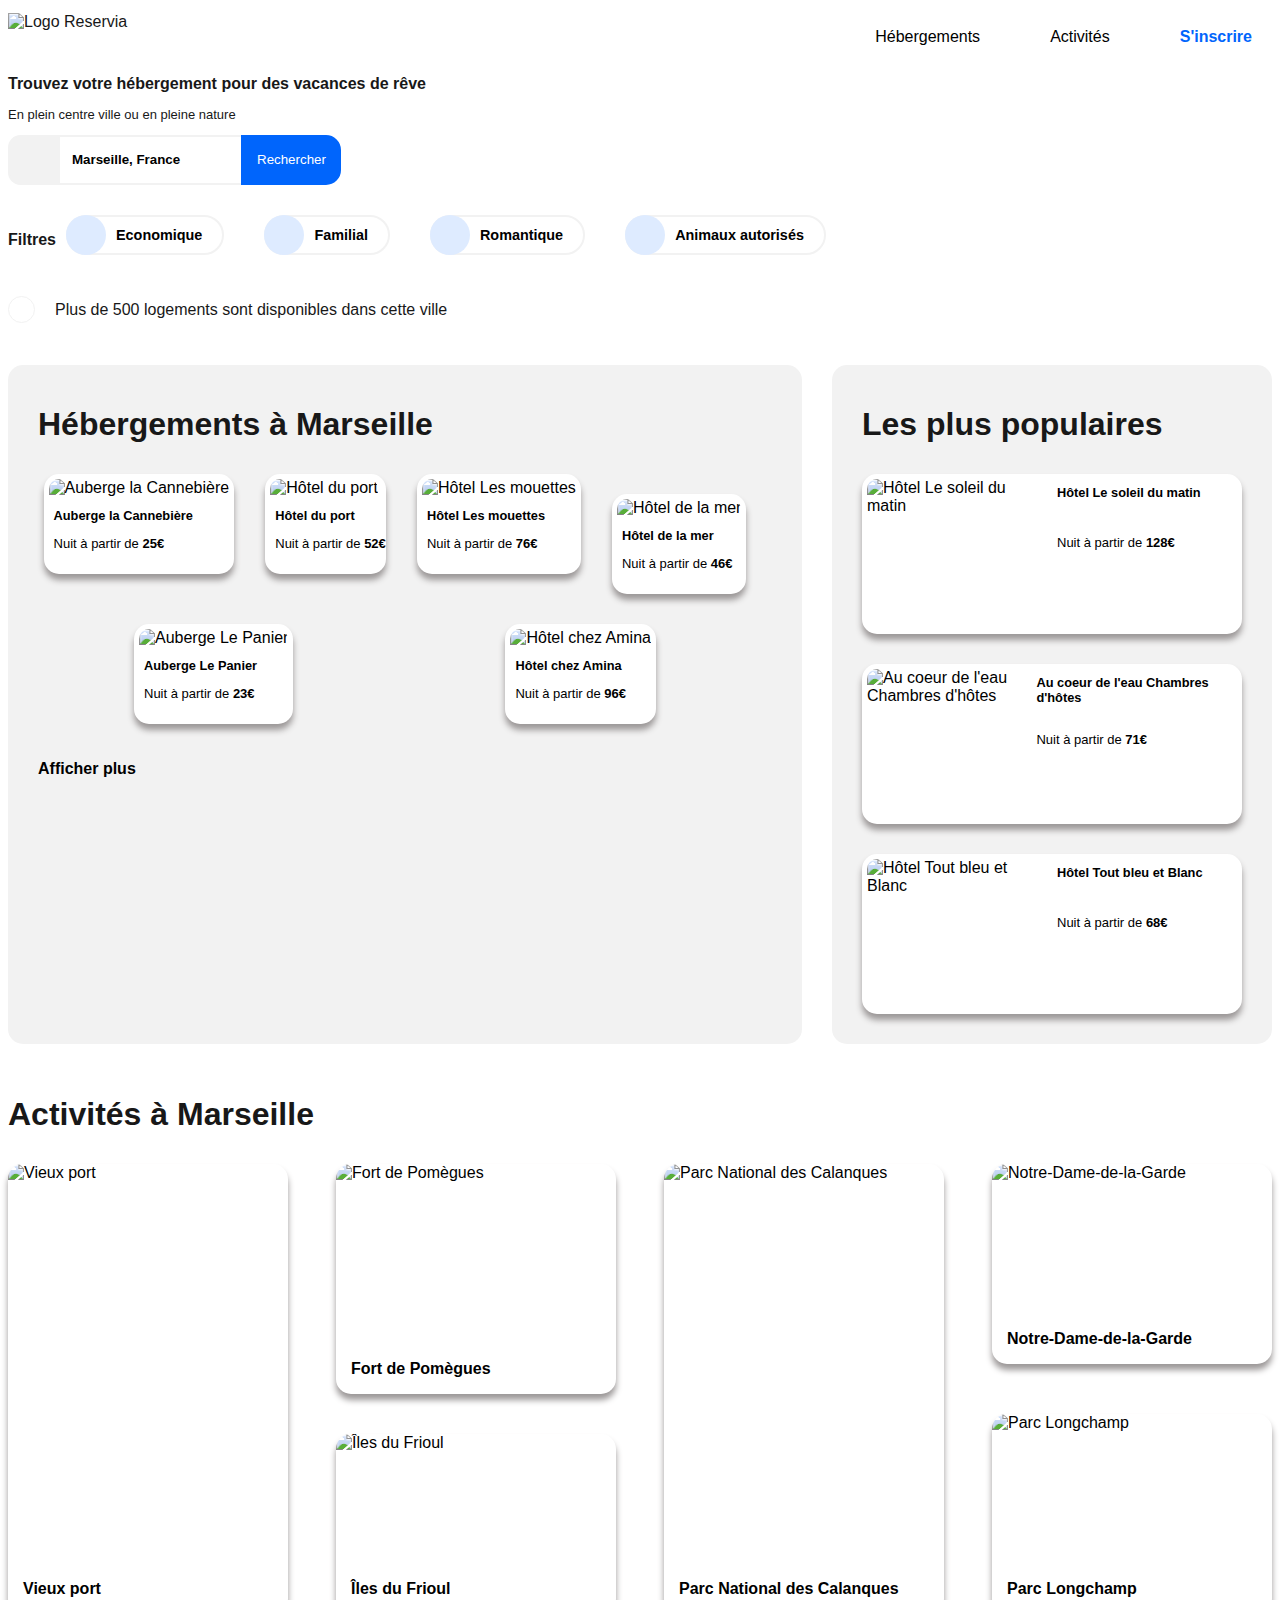
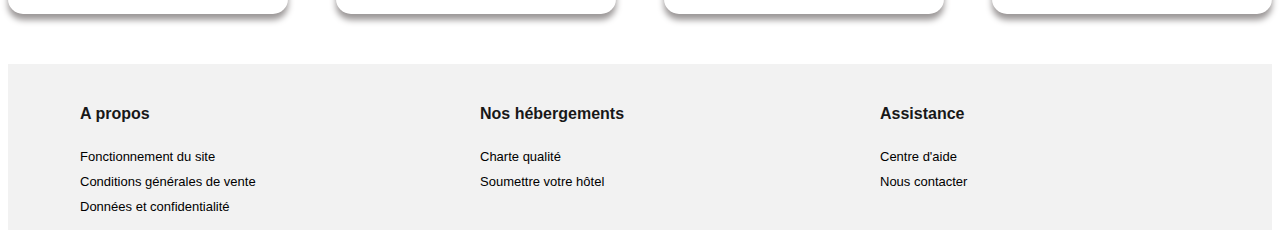
==== commit bf8dc9d9: "Footer smartphone + clean CSS" ====
--- a/Reservia.html
+++ b/Reservia.html
@@ -1,83 +1,219 @@
 <!DOCTYPE html>
 <html>
-	<head>
-		<html lang="fr">
-		<title>Reservia</title>
-		<meta charset="UTF-8" />
-		<link rel="stylesheet" href="Reservia_desktop.css" />
-		<link href="https://fonts.googleapis.com/css2?family=Roboto:wght@100;300;400;700&display=swap" rel="stylesheet">
-		<script src="https://kit.fontawesome.com/7de816d9e9.js" crossorigin="anonymous"></script>
-	</head>
-
-	<body>
-		<div id="container">
-			<header>
-				<img id="logo" src="images/logo/Reservia@3x.png" alt="Logo Reservia" />
-				<nav>
-					<ul>
-						<li><a href="#reservations" id="border-blue">Hébergements</a></li>
-						<li><a href="#Activites">Activités</a></li>
-						<li><a href="#" id="log">S'inscrire</a></li>
-					</ul>
-				</nav>
-			</header>
-			<div id="Sous-titres">
-				<h2>Trouvez votre hébergement pour des vacances de rêve</h2>
-				<h3>En plein centre ville ou en pleine nature</h3>
-			</div>
-			<div id="searchbar">
-				<button id="geobutton" onclick="getLocation()"><i class="fas fa-map-marker-alt"></i></button>
-					<script>
-						var x=document.getElementById("demo");
-						function getLocation()
-						{
-						if (navigator.geolocation)
-							{
-							navigator.geolocation.getCurrentPosition(showPosition);
-							}
-						else{x.innerHTML="Geolocation n’est pas prise en charge par ce navigateur.";}
-						}
-						function showPosition(position)
-						{
-						x.innerHTML="Latitude: " + position.coords.latitude + "<br>Longitude: " + position.coords.longitude;    
-						}
-					</script>
-				<form method="post" action="traitement.php" class="formulaire">
-					<input id="searchtxt" class="champ" type="search" placeholder="Marseille, France" />
-					<input id="searchbutton" class="bouton" type="submit" value="Rechercher" />
-				</form>
-			</div>	
-			<div id="Filtres">
-				<p><strong>Filtres</strong></p>
-				<div id="f-eco" class="f-button">
-					<button id="f-eco-button" class="logo-button"><span class="f-logo"><i class="fas fa-money-bill-wave"></i></span>Economique</button>
-				</div>
-				<div id="f-fami" class="f-button">
-					<button id="f-fami-button" class="logo-button"><span class="f-logo"><i class="fas fa-child"></i></span>Familial</button>				
-				</div>
-				<div id="f-romantique" class="f-button">
-					<button id="f-romantique-button" class="logo-button"><span class="f-logo"><i class="fas fa-heart"></i></span>Romantique</button>					
-				</div>
-				<div id="f-pet" class="f-button">
-					<button id="f-pet-button" class="logo-button"><span class="f-logo"><i class="fas fa-dog"></i></span>Animaux autorisés</button>					
-				</div>
-			</div>
-			<div id="info">
-				<span id="info-button"><i class="fas fa-info"></i></span>
-				<p>Plus de 500 logements sont disponibles dans cette ville</p>
-			</div>	
-					
-			<section id="reservations">
-				<div id="hebergements">
-					<div id="titre-hebergements">
-						<h1>Hébergements à Marseille</h1>
+
+<head>
+	<html lang="fr">
+	<title>Reservia</title>
+	<meta charset="UTF-8" />
+	<link rel="stylesheet" href="Reservia_desktop.css" />
+	<link href="https://fonts.googleapis.com/css2?family=Roboto:wght@100;300;400;700&display=swap" rel="stylesheet">
+	<script src="https://kit.fontawesome.com/7de816d9e9.js" crossorigin="anonymous"></script>
+</head>
+
+<body>
+	<div id="container">
+		<header>
+			<img id="logo" src="images/logo/Reservia@3x.png" alt="Logo Reservia" />
+			<nav>
+				<ul>
+					<li id="h-link"><a href="#reservations">Hébergements</a></li>
+					<li id="a-link"><a href="#Activites">Activités</a></li>
+					<li id="log-link"><a href="./oups.html" id="log">S'inscrire</a></li>
+				</ul>
+			</nav>
+		</header>
+		<div id="Sous-titres">
+			<h2>Trouvez votre hébergement pour des vacances de rêve</h2>
+			<h3>En plein centre ville ou en pleine nature</h3>
+		</div>
+		<div id="searchbar">
+			<button id="geobutton" onclick="getLocation()"><i class="fas fa-map-marker-alt"></i></button>
+			<script>
+				var x = document.getElementById("demo");
+
+				function getLocation() {
+					if (navigator.geolocation) {
+						navigator.geolocation.getCurrentPosition(showPosition);
+					} else {
+						x.innerHTML = "Geolocation n’est pas prise en charge par ce navigateur.";
+					}
+				}
+
+				function showPosition(position) {
+					x.innerHTML = "Latitude: " + position.coords.latitude + "<br>Longitude: " + position.coords.longitude;
+				}
+			</script>
+			<form method="post" action="traitement.php" class="formulaire">
+				<input id="searchtxt" class="champ" type="search" placeholder="Marseille, France" />
+				<input id="searchbutton" class="bouton" type="submit" value="Rechercher" />
+				<button id="searchbutton-loupe"><i class="fas fa-search"></i></button>
+			</form>
+		</div>
+		<div id="Filtres">
+			<p><b>Filtres</b></p>
+			<div id="f-eco" class="f-button">
+				<button id="f-eco-button" class="logo-button"><span class="f-logo"><i
+							class="fas fa-money-bill-wave"></i></span>Economique</button>
+			</div>
+			<div id="f-fami" class="f-button">
+				<button id="f-fami-button" class="logo-button"><span class="f-logo"><i
+							class="fas fa-child"></i></span>Familial</button>
+			</div>
+			<div id="f-romantique" class="f-button">
+				<button id="f-romantique-button" class="logo-button"><span class="f-logo"><i
+							class="fas fa-heart"></i></span>Romantique</button>
+			</div>
+			<div id="f-pet" class="f-button">
+				<button id="f-pet-button" class="logo-button"><span class="f-logo"><i
+							class="fas fa-dog"></i></span>Animaux autorisés</button>
+			</div>
+		</div>
+		<div id="info">
+			<span id="info-button"><i class="fas fa-info"></i></span>
+			<p>Plus de 500 logements sont disponibles dans cette ville</p>
+		</div>
+
+		<section id="reservations">
+			<div id="hebergements">
+				<div id="titre-hebergements">
+					<h1>Hébergements à Marseille</h1>
+				</div>
+				<div id="chambres">
+					<a href="./oups.html">
+						<div id="hebergement-1" class="hebergement-x">
+							<img id="img-hebergement-1"
+								src="images/hebergements/4_small/marcus-loke-WQJvWU_HZFo-unsplash.jpg"
+								alt="Auberge la Cannebière" class="photo" />
+							<h2><b>Auberge la Cannebière</b></h2>
+							<h3>Nuit à partir de <b>25€</b></h3>
+							<div class="rating">
+								<span class="star-blue"><i class="fas fa-star"></i></span>
+								<span class="star-blue"><i class="fas fa-star"></i></span>
+								<span class="star-blue"><i class="fas fa-star"></i></span>
+								<span class="star-blue"><i class="fas fa-star"></i></span>
+								<span class="star-grey"><i class="fas fa-star"></i></span>
+							</div>
+						</div>
+					</a>
+					<a href="./oups.html">
+						<div id="hebergement-2" class="hebergement-x">
+							<img id="img-hebergement-2"
+								src="images/hebergements/4_small/fred-kleber-gTbaxaVLvsg-unsplash.jpg"
+								alt="Hôtel du port" class="photo" />
+							<h2><b>Hôtel du port</b></h2>
+							<h3>Nuit à partir de <b>52€</b></h3>
+							<div class="rating">
+								<span class="star-blue"><i class="fas fa-star"></i></span>
+								<span class="star-blue"><i class="fas fa-star"></i></span>
+								<span class="star-blue"><i class="fas fa-star"></i></span>
+								<span class="star-blue"><i class="fas fa-star"></i></span>
+								<span class="star-blue"><i class="fas fa-star"></i></span>
+							</div>
+						</div>
+					</a>
+					<a href="./oups.html">
+						<div id="hebergement-3" class="hebergement-x">
+							<img id="img-hebergement-3"
+								src="images/hebergements/4_small/reisetopia-B8WIgxA_PFU-unsplash.jpg"
+								alt="Hôtel Les mouettes" class="photo" />
+							<h2><b>Hôtel Les mouettes</b></h2>
+							<h3>Nuit à partir de <b>76€</b></h3>
+							<div class="rating">
+								<span class="star-blue"><i class="fas fa-star"></i></span>
+								<span class="star-blue"><i class="fas fa-star"></i></span>
+								<span class="star-blue"><i class="fas fa-star"></i></span>
+								<span class="star-blue"><i class="fas fa-star"></i></span>
+								<span class="star-grey"><i class="fas fa-star"></i></span>
+							</div>
+						</div>
+					</a>
+					<a href="./oups.html">
+						<div id="hebergement-4" class="hebergement-x">
+							<img id="img-hebergement-4"
+								src="images/hebergements/4_small/annie-spratt-Eg1qcIitAuA-unsplash.jpg"
+								alt="Hôtel de la mer" class="photo" />
+							<h2><b>Hôtel de la mer</b></h2>
+							<h3>Nuit à partir de <b>46€</b></h3>
+							<div class="rating">
+								<span class="star-blue"><i class="fas fa-star"></i></span>
+								<span class="star-blue"><i class="fas fa-star"></i></span>
+								<span class="star-blue"><i class="fas fa-star"></i></span>
+								<span class="star-grey"><i class="fas fa-star"></i></span>
+								<span class="star-grey"><i class="fas fa-star"></i></span>
+							</div>
+						</div>
+					</a>
+					<a href="./oups.html">
+						<div id="hebergement-5" class="hebergement-x">
+							<img id="img-hebergement-5"
+								src="images/hebergements/4_small/nicate-lee-kT-ZyaiwBe0-unsplash.jpg"
+								alt="Auberge Le Panier" class="photo" />
+							<h2><b>Auberge Le Panier</b></h2>
+							<h3>Nuit à partir de <b>23€</b></h3>
+							<div class="rating">
+								<span class="star-blue"><i class="fas fa-star"></i></span>
+								<span class="star-blue"><i class="fas fa-star"></i></span>
+								<span class="star-blue"><i class="fas fa-star"></i></span>
+								<span class="star-blue"><i class="fas fa-star"></i></span>
+								<span class="star-grey"><i class="fas fa-star"></i></span>
+							</div>
+						</div>
+					</a>
+					<a href="./oups.html">
+						<div id="hebergement-6" class="hebergement-x">
+							<img id="img-hebergement-6"
+								src="images/hebergements/4_small/febrian-zakaria-M6S1WvfW68A-unsplash.jpg"
+								alt="Hôtel chez Amina" class="photo" />
+							<h2><b>Hôtel chez Amina</b></h2>
+							<h3>Nuit à partir de <b>96€</b></h3>
+							<div class="rating">
+								<span class="star-blue"><i class="fas fa-star"></i></span>
+								<span class="star-blue"><i class="fas fa-star"></i></span>
+								<span class="star-blue"><i class="fas fa-star"></i></span>
+								<span class="star-blue"><i class="fas fa-star"></i></span>
+								<span class="star-blue"><i class="fas fa-star"></i></span>
+							</div>
+						</div>
+					</a>
+				</div>
+				<a href="./oups.html">
+					<div id="afficher-plus">
+						<p><b>Afficher plus</b></p>
 					</div>
-					<div id="chambres">
-						<a href="./oups.html">
-							<div id="hebergement-1" class="hebergement-x">
-								<img id="img-hebergement-1" src="images/hebergements/4_small/marcus-loke-WQJvWU_HZFo-unsplash.jpg" alt="Auberge la Cannebière" class="photo" />
-								<h2><strong>Auberge la Cannebière</strong></h2>
-								<h3>Nuit à partir de <strong>25€</strong></h3>
+				</a>
+			</div>
+			<div id="chambres-pop">
+				<div id="titre-pop">
+					<h1>Les plus populaires</h1>
+					<i class="fas fa-chart-line"></i>
+				</div>
+				<div id="bulles-pop">
+					<a href="./oups.html">
+						<div id="populaire-1" class="populaire-x">
+							<img id="img-populaire-1"
+								src="images/hebergements/4_small/emile-guillemot-Bj_rcSC5XfE-unsplash.jpg"
+								alt="Hôtel Le soleil du matin" class="photo" />
+							<div id="txt-populaire-1" class="txt-populaire-x">
+								<h2><b>Hôtel Le soleil du matin</b></h2>
+								<h3>Nuit à partir de <b>128€</b></h3>
+								<div class="rating">
+									<span class="star-blue"><i class="fas fa-star"></i></span>
+									<span class="star-blue"><i class="fas fa-star"></i></span>
+									<span class="star-blue"><i class="fas fa-star"></i></span>
+									<span class="star-blue"><i class="fas fa-star"></i></span>
+									<span class="star-blue"><i class="fas fa-star"></i></span>
+								</div>
+							</div>
+						</div>
+					</a>
+					<a href="./oups.html">
+						<div id="populaire-2" class="populaire-x">
+							<img id="img-populaire-2"
+								src="images/hebergements/4_small/aw-creative-VGs8z60yT2c-unsplash.jpg"
+								alt="Au coeur de l'eau Chambres d'hôtes" class="photo" />
+							<div id="txt-populaire-2" class="txt-populaire-x">
+								<h2><b>Au coeur de l'eau Chambres d'hôtes</b></h2>
+								<h3>Nuit à partir de <b>71€</b></h3>
 								<div class="rating">
 									<span class="star-blue"><i class="fas fa-star"></i></span>
 									<span class="star-blue"><i class="fas fa-star"></i></span>
@@ -86,26 +222,16 @@
 									<span class="star-grey"><i class="fas fa-star"></i></span>
 								</div>
 							</div>
-						</a>
-						<a href="./oups.html">
-							<div id="hebergement-2" class="hebergement-x">		
-								<img id="img-hebergement-2" src="images/hebergements/4_small/fred-kleber-gTbaxaVLvsg-unsplash.jpg" alt="Hôtel du port" class="photo"  />	
-								<h2><strong>Hôtel du port</strong></h2>
-								<h3>Nuit à partir de <strong>52€</strong></h3>
-								<div class="rating">
-									<span class="star-blue"><i class="fas fa-star"></i></span>
-									<span class="star-blue"><i class="fas fa-star"></i></span>
-									<span class="star-blue"><i class="fas fa-star"></i></span>
-									<span class="star-blue"><i class="fas fa-star"></i></span>
-									<span class="star-blue"><i class="fas fa-star"></i></span>
-								</div>	
-							</div>
-						</a>
-						<a href="./oups.html">
-							<div id="hebergement-3" class="hebergement-x">
-								<img id="img-hebergement-3" src="images/hebergements/4_small/reisetopia-B8WIgxA_PFU-unsplash.jpg" alt="Hôtel Les mouettes" class="photo" />
-								<h2><strong>Hôtel Les mouettes</strong></h2>	
-								<h3>Nuit à partir de <strong>76€</strong></h3>
+						</div>
+					</a>
+					<a href="./oups.html">
+						<div id="populaire-3" class="populaire-x">
+							<img id="img-populaire-3"
+								src="images/hebergements/4_small/febrian-zakaria-sjvU0THccQA-unsplash.jpg"
+								alt="Hôtel Tout bleu et Blanc" class="photo" />
+							<div id="txt-populaire-3" class="txt-populaire-x">
+								<h2><b>Hôtel Tout bleu et Blanc</b></h2>
+								<h3>Nuit à partir de <b>68€</b></h3>
 								<div class="rating">
 									<span class="star-blue"><i class="fas fa-star"></i></span>
 									<span class="star-blue"><i class="fas fa-star"></i></span>
@@ -114,192 +240,94 @@
 									<span class="star-grey"><i class="fas fa-star"></i></span>
 								</div>
 							</div>
-						</a>
-						<a href="./oups.html">
-							<div id="hebergement-4" class="hebergement-x">
-								<img id="img-hebergement-4" src="images/hebergements/4_small/annie-spratt-Eg1qcIitAuA-unsplash.jpg" alt="Hôtel de la mer" class="photo" />
-								<h2><strong>Hôtel de la mer</strong></h2>	
-								<h3>Nuit à partir de <strong>46€</strong></h3>
-								<div class="rating">
-									<span class="star-blue"><i class="fas fa-star"></i></span>
-									<span class="star-blue"><i class="fas fa-star"></i></span>
-									<span class="star-blue"><i class="fas fa-star"></i></span>
-									<span class="star-grey"><i class="fas fa-star"></i></span>
-									<span class="star-grey"><i class="fas fa-star"></i></span>
-								</div>
-							</div>	
-						</a>
-						<a href="./oups.html">
-							<div id="hebergement-5" class="hebergement-x">
-								<img id="img-hebergement-5" src="images/hebergements/4_small/nicate-lee-kT-ZyaiwBe0-unsplash.jpg" alt="Auberge Le Panier" class="photo" />
-								<h2><strong>Auberge Le Panier</strong></h2>	
-								<h3>Nuit à partir de <strong>23€</strong></h3>
-								<div class="rating">
-									<span class="star-blue"><i class="fas fa-star"></i></span>
-									<span class="star-blue"><i class="fas fa-star"></i></span>
-									<span class="star-blue"><i class="fas fa-star"></i></span>
-									<span class="star-blue"><i class="fas fa-star"></i></span>
-									<span class="star-grey"><i class="fas fa-star"></i></span>
-								</div>
-							</div>
-						</a>
-						<a href="./oups.html">
-							<div id="hebergement-6" class="hebergement-x">
-								<img id="img-hebergement-6" src="images/hebergements/4_small/febrian-zakaria-M6S1WvfW68A-unsplash.jpg" alt="Hôtel chez Amina" class="photo" />
-								<h2><strong>Hôtel chez Amina</strong></h2>	
-								<h3>Nuit à partir de <strong>96€</strong></h3>
-								<div class="rating">
-									<span class="star-blue"><i class="fas fa-star"></i></span>
-									<span class="star-blue"><i class="fas fa-star"></i></span>
-									<span class="star-blue"><i class="fas fa-star"></i></span>
-									<span class="star-blue"><i class="fas fa-star"></i></span>
-									<span class="star-blue"><i class="fas fa-star"></i></span>
-								</div>
-							</div>
-						</a>
+						</div>
+					</a>
+				</div>
+			</div>
+		</section>
+
+		<section id="Activites">
+			<div id="titre-activites">
+				<h1>Activités à Marseille</h1>
+			</div>
+			<div id="bulles-activites">
+				<a href="./oups.html">
+					<div id="activite-1" class="activite-x">
+						<img id="img-activite-1" src="images/activites/4_small/reno-laithienne-QUgJhdY5Fyk-unsplash.jpg"
+							alt="Vieux port" class="photo" />
+						<p>Vieux port</p>
 					</div>
-					<a href="./oups.html">
-						<div id="afficher-plus">
-							<p><strong>Afficher plus</strong></p>
-						</div>
-					</a>
-				</div>
-				<div id="chambres-pop">
-					<div id="titre-pop">
-						<h1>Les plus populaires</h1>
-						<i class="fas fa-chart-line"></i>
+				</a>
+				<div class="petites-bulles">
+					<a href="./oups.html">
+						<div id="activite-2" class="activite-x">
+							<img id="img-activite-2"
+								src="images/activites/4_small/paul-hermann-QFTrLdQIRhI-unsplash.jpg"
+								alt="Fort de Pomègues" class="photo" />
+							<p>Fort de Pomègues</p>
+						</div>
+					</a>
+					<a href="./oups.html">
+						<div id="activite-3" class="activite-x">
+							<img id="img-activite-3"
+								src="images/activites/4_small/kevin-hikari-rV_Qd1l-VXg-unsplash.jpg"
+								alt="Îles du Frioul" class="photo" />
+							<p>Îles du Frioul</p>
+						</div>
+					</a>
+				</div>
+				<a href="./oups.html">
+					<div id="activite-4" class="activite-x">
+						<img id="img-activite-4"
+							src="images/activites/4_small/kilyan-sockalingum-NR8-cBCN3aI-unsplash.jpg"
+							alt="Parc National des Calanques" class="photo" />
+						<p>Parc National des Calanques</p>
 					</div>
-					<div id="bulles-pop">
-						<a href="./oups.html">
-							<div id="populaire-1" class="populaire-x">
-								<img id="img-populaire-1" src="images/hebergements/4_small/emile-guillemot-Bj_rcSC5XfE-unsplash.jpg" alt="Hôtel Le soleil du matin" class="photo" />
-								<div id="txt-populaire-1" class="txt-populaire-x">
-									<h2><strong>Hôtel Le soleil du matin</strong></h2>
-									<h3>Nuit à partir de <strong>128€</strong></h3>
-									<div class="rating">
-										<span class="star-blue"><i class="fas fa-star"></i></span>
-										<span class="star-blue"><i class="fas fa-star"></i></span>
-										<span class="star-blue"><i class="fas fa-star"></i></span>
-										<span class="star-blue"><i class="fas fa-star"></i></span>
-										<span class="star-blue"><i class="fas fa-star"></i></span>
-									</div>
-								</div>
-							</div>
-						</a>
-						<a href="./oups.html">
-							<div id="populaire-2" class="populaire-x">
-								<img id="img-populaire-2" src="images/hebergements/4_small/aw-creative-VGs8z60yT2c-unsplash.jpg" alt="Au coeur de l'eau Chambres d'hôtes" class="photo" />
-								<div id="txt-populaire-2" class="txt-populaire-x">
-									<h2><strong>Au coeur de l'eau Chambres d'hôtes</strong></h2>
-									<h3>Nuit à partir de <strong>71€</strong></h3>
-									<div class="rating">
-										<span class="star-blue"><i class="fas fa-star"></i></span>
-										<span class="star-blue"><i class="fas fa-star"></i></span>
-										<span class="star-blue"><i class="fas fa-star"></i></span>
-										<span class="star-blue"><i class="fas fa-star"></i></span>
-										<span class="star-grey"><i class="fas fa-star"></i></span>
-									</div>
-								</div>
-							</div>
-						</a>
-						<a href="./oups.html">
-							<div id="populaire-3" class="populaire-x">
-								<img id="img-populaire-3" src="images/hebergements/4_small/febrian-zakaria-sjvU0THccQA-unsplash.jpg" alt="Hôtel Tout bleu et Blanc" class="photo" />
-								<div id="txt-populaire-3" class="txt-populaire-x">
-									<h2><strong>Hôtel Tout bleu et Blanc</strong></h2>
-									<h3>Nuit à partir de <strong>68€</strong></h3>
-									<div class="rating">
-										<span class="star-blue"><i class="fas fa-star"></i></span>
-										<span class="star-blue"><i class="fas fa-star"></i></span>
-										<span class="star-blue"><i class="fas fa-star"></i></span>
-										<span class="star-blue"><i class="fas fa-star"></i></span>
-										<span class="star-grey"><i class="fas fa-star"></i></span>
-									</div>
-								</div>
-							</div>
-						</a>
-					</div>
-				</div>
-			</section>
-
-			<section id="Activites">
-				<div id="titre-activites">
-					<h1>Activités à Marseille</h1>
-				</div>
-				<div id="bulles-activites">
-					<a href="./oups.html">
-						<div id="activite-1" class="activite-x">
-							<img id="img-activite-1" src="images/activites/4_small/reno-laithienne-QUgJhdY5Fyk-unsplash.jpg" alt="Vieux port" class="photo" />
-							<p>Vieux port</p>
-						</div>
-					</a>
-					<div id="petites-bulles-1" class="petites-bulles">
-						<a href="./oups.html">
-							<div id="activite-2" class="activite-x">
-								<img id="img-activite-2" src="images/activites/4_small/paul-hermann-QFTrLdQIRhI-unsplash.jpg" alt="Fort de Pomègues" class="photo" />
-								<p>Fort de Pomègues</p>
-							</div>
-						</a>
-						<a href="./oups.html">
-							<div id="activite-3" class="activite-x">
-								<img id="img-activite-3" src="images/activites/4_small/kevin-hikari-rV_Qd1l-VXg-unsplash.jpg" alt="Îles du Frioul" class="photo" />
-								<p>Îles du Frioul</p>
-							</div>
-						</a>
-					</div>
-					<a href="./oups.html">
-						<div id="activite-4" class="activite-x">
-							<img id="img-activite-4" src="images/activites/4_small/kilyan-sockalingum-NR8-cBCN3aI-unsplash.jpg" alt="Parc National des Calanques" class="photo" />
-							<p>Parc National des Calanques</p>
-						</div>
-					</a>
-					<div id="petites-bulles-2" class="petites-bulles">
-						<a href="./oups.html">
-							<div id="activite-5" class="activite-x">
-								<img id="img-activite-5" src="images/activites/4_small/florian-wehde-xW9e8gdotxI-unsplash.jpg" alt="Notre-Dame-de-la-Garde" class="photo" />
-								<p>Notre-Dame-de-la-Garde</p>
-							</div>
-						</a>
-						<a href="./oups.html">
-							<div id="activite-6" class="activite-x">
-								<img id="img-activite-6" src="images/activites/4_small/lena-paulin-wH2-EJoDcV0-unsplash.jpg" alt="Parc Longchamp" class="photo" />
-								<p>Parc Longchamp</p>
-							</div>
-						</a>
-					</div>
-				</div>
-			</section>
-		</div>	
-		<footer>
-			<div id="a-propos" class="footer-content">
-				<h1>A propos</h1>
-				<ul>
-					<li><a href="./oups.html">Fonctionnement du site</a></li>
-					<li><a href="./oups.html">Conditions générales de vente</a></li>
-					<li><a href="./oups.html">Données et confidentialité</a></li>
-				</ul>		
-			</div>
-			<div id="nos-hebergements" class="footer-content">
-				<h1>Nos hébergements</h1>
-				<ul>
-					<li><a href="./oups.html">Charte qualité</a></li>
-					<li><a href="./oups.html">Soumettre votre hôtel</a></li>
-				</ul>		
-			</div>
-			<div id="assistance" class="footer-content">
-				<h1>Assistance</h1>
-				<ul>
-					<li><a href="./oups.html">Centre d'aide</a></li>
-					<li><a href="./oups.html">Nous contacter</a></li>
-				</ul>		
-			</div>
-		</footer>	
-	</body>
-</html>
-
-
-
-
-
-	
-
+				</a>
+				<div class="petites-bulles">
+					<a href="./oups.html">
+						<div id="activite-5" class="activite-x">
+							<img id="img-activite-5"
+								src="images/activites/4_small/florian-wehde-xW9e8gdotxI-unsplash.jpg"
+								alt="Notre-Dame-de-la-Garde" class="photo" />
+							<p>Notre-Dame-de-la-Garde</p>
+						</div>
+					</a>
+					<a href="./oups.html">
+						<div id="activite-6" class="activite-x">
+							<img id="img-activite-6" src="images/activites/4_small/lena-paulin-wH2-EJoDcV0-unsplash.jpg"
+								alt="Parc Longchamp" class="photo" />
+							<p>Parc Longchamp</p>
+						</div>
+					</a>
+				</div>
+			</div>
+		</section>
+	</div>
+	<footer>
+		<div id="a-propos" class="footer-content">
+			<h1>A propos</h1>
+			<ul>
+				<li><a href="./oups.html">Fonctionnement du site</a></li>
+				<li><a href="./oups.html">Conditions générales de vente</a></li>
+				<li><a href="./oups.html">Données et confidentialité</a></li>
+			</ul>
+		</div>
+		<div id="nos-hebergements" class="footer-content">
+			<h1>Nos hébergements</h1>
+			<ul>
+				<li><a href="./oups.html">Charte qualité</a></li>
+				<li><a href="./oups.html">Soumettre votre hôtel</a></li>
+			</ul>
+		</div>
+		<div id="assistance" class="footer-content">
+			<h1>Assistance</h1>
+			<ul>
+				<li><a href="./oups.html">Centre d'aide</a></li>
+				<li><a href="./oups.html">Nous contacter</a></li>
+			</ul>
+		</div>
+	</footer>
+</body>
+
+</html>--- a/Reservia_desktop.css
+++ b/Reservia_desktop.css
@@ -15,6 +15,8 @@
 #container {
 	width: 100%;
 	max-width: 1280px;
+	display: flex;
+	flex-direction: column;
 }
 
 header {
@@ -104,6 +106,10 @@
 	width: 100px;
 }
 
+#searchbutton-loupe {
+	visibility: hidden;
+}
+
 ::placeholder {
 	font-weight: bold;
 	color: black;
@@ -112,7 +118,6 @@
 
 #Filtres {
 	display: flex;
-	padding-right: 30px;
 	margin-top: 30px;
 }
 
@@ -163,7 +168,6 @@
 
 #info {
 	display: flex;
-	justify-content: flex-start;
 	align-items: center;
 	margin-top: 20px;
 }
@@ -185,14 +189,10 @@
 
 #reservations {
 	display: flex;
-	justify-content: center;
 }
 
 #hebergements {
-	width: 800px;
-	height: 670px;
 	margin-top: 30px;
-	align-content: space-around;
 	background-color: #F2F2F2;
 	border-radius: 15px;
 }
@@ -207,7 +207,6 @@
 	flex-wrap: wrap;
 	padding-left: 30px;
 	padding-right: 30px;
-	align-content: space-around;
 	justify-content: space-around;
 }
 
@@ -227,6 +226,7 @@
 
 .hebergement-x h2 {
 	padding-left: 10px;
+	font-size: 0.8rem;
 }
 
 .hebergement-x h3 {
@@ -234,7 +234,6 @@
 }
 
 .rating {
-	text-align: left;
 	padding-left: 10px;
 	padding-bottom: 10px;
 }
@@ -255,8 +254,6 @@
 }
 
 #chambres img {
-	max-width: 100%;
-	max-height: auto;
 	object-fit: cover;
 	width: 210px;
 	height: 120px;
@@ -268,12 +265,10 @@
 }
 
 #chambres-pop {
-	display: flex;
-	flex-direction: column;
-	width: 450px;
-	height: 670px;
+	height: auto;
 	margin-top: 30px;
 	margin-left: 30px;
+	padding-bottom: 30px;
 	padding-left: 30px;
 	background-color: #F2F2F2;
 	border-radius: 15px;
@@ -285,10 +280,6 @@
 	align-items: center;
 	padding-right: 40px;
 	padding-top: 20px;
-}
-
-#bulles-pop {
-	align-items: center;
 }
 
 .populaire-x {
@@ -302,8 +293,6 @@
 }
 
 .populaire-x img {
-	max-width: 100%;
-	max-height: auto;
 	object-fit: cover;
 	width: 180px;
 	height: 150px;
@@ -319,7 +308,6 @@
 	flex-direction: column;
 	padding-left: 10px;
 	font-size: small;
-	align-content: center;
 	justify-content: space-between;
 	margin-bottom: 5px;
 	padding-right: 10px;
@@ -327,6 +315,7 @@
 
 .txt-populaire-x h2 {
 	margin-bottom: 0px;
+	font-size: 0.8rem;
 }
 
 .txt-populaire-x .rating {
@@ -339,8 +328,8 @@
 }
 
 #Activites {
-	height: 550px;
 	margin-top: 30px;
+	margin-bottom: 20px;
 }
 
 .activite-x {
@@ -349,7 +338,6 @@
 	background-color: #ffffff;
 	border-radius: 15px;
 	box-shadow: 0px 6px 6px rgb(156, 152, 152);
-	margin-right: 20px;
 	margin-top: 10px;
 }
 
@@ -360,13 +348,10 @@
 
 #bulles-activites {
 	display: flex;
-	flex-wrap: wrap;
 	justify-content: space-between;
 }
 
 .activite-x img {
-	max-width: 100%;
-	max-height: auto;
 	object-fit: cover;
 	border-top-left-radius: 15px;
 	border-top-right-radius: 15px;
@@ -375,6 +360,7 @@
 .petites-bulles {
 	display: flex;
 	flex-direction: column;
+	justify-content: space-between;
 }
 
 #activite-1 img {
@@ -382,63 +368,29 @@
 	height: 400px;
 }
 
-#activite-1 {
-	width: auto;
-	height: 450px;
-}
-
 #activite-2 img {
 	width: 280px;
 	height: 180px;
 }
 
-#activite-2 {
-	width: auto;
-	height: 230px;
-}
-
 #activite-3 img {
 	width: 280px;
 	height: 130px;
 }
 
-#activite-3 {
-	width: auto;
-	height: 180px;
-	margin-top: 40px;
-}
-
 #activite-4 img {
 	width: 280px;
 	height: 400px;
 }
 
-#activite-4 {
-	width: auto;
-	height: 450px;
-}
-
 #activite-5 img {
 	width: 280px;
 	height: 150px;
 }
 
-#activite-5 {
-	width: auto;
-	height: 200px;
-	margin-right: 0px;
-}
-
 #activite-6 img {
 	width: 280px;
 	height: 150px;
-}
-
-#activite-6 {
-	width: auto;
-	height: 200px;
-	margin-top: 50px;
-	margin-right: 0px;
 }
 
 .hebergement-x:hover,
@@ -453,7 +405,6 @@
 	width: 100%;
 	margin-top: 30px;
 	background-color: #F2F2F2;
-	padding-left: 20px;
 	justify-content: center;
 	margin-bottom: 0px;
 }
@@ -476,4 +427,244 @@
 .footer-content {
 	width: 400px;
 	padding-top: 30px;
-}+}
+
+/* +++ SMARTPHONES PORTRAIT +++ */
+@media screen and (max-width : 375px) {	
+	html {
+		height: 100%;
+	}
+	
+	body {
+		margin: 0;
+		min-height: 100%;
+	}
+	
+	#logo {
+		width: 33%;
+		height: auto;
+		margin-left: 10px;
+	}
+
+	header {
+		flex-wrap: wrap;
+	} 
+
+	nav {
+		width: 100%;
+	}
+
+	nav ul {
+		flex-wrap: wrap-reverse;
+	}
+
+	nav li {
+		margin-left: 0;
+		padding-left: 0;
+		padding-right: 0;
+	}
+
+	#h-link {
+		width: 50%;
+     	text-align: center;
+		border-bottom: solid 3px #0065fc;
+		color: #0065fc;
+		padding-bottom: 10px;
+		position: relative;
+		transition: color 0.5s;
+	}
+
+	#a-link {
+		width: 50%;
+		text-align: center;
+		border-bottom: solid 3px #f2f2f2;
+		padding-bottom: 10px;
+		position: relative;
+		transition: color 0.5s;
+	}
+
+	#log-link {
+		position: relative;
+		bottom: 56px;
+		margin-right: 5%;
+		left: 250px;
+	}
+
+	nav a:hover {
+		border-top: 0px solid #ffffff;
+		padding-top: 0px;
+		padding-left: 0px;
+		padding-right: 0px;
+	}
+
+	#Sous-titres {
+		margin: 30px 5% 0 5%;
+	}
+
+	#Sous-titres h2 {
+		font-size: 1.3rem;
+	}
+
+	#Sous-titres h3 {
+		font-size: 1rem;
+		font-weight: 500;
+	}
+
+	#searchbutton-loupe {
+		visibility: visible;
+		position: absolute;
+		height: 50px;
+		width: 50px;
+        border: none;     
+        border-radius: 16px 16px 16px 16px;     
+        background-color: #0065fc;     
+        color: #f2f2f2;     
+        font-weight: bold;     
+		padding: 15px;    
+		margin-left: -26px;      
+	}
+
+	#searchbutton {
+		visibility: hidden;
+		width: 0px;
+	}
+
+	#searchtxt {
+		width: 220px;
+		text-align: center;
+		font-weight: bold;
+	}
+
+	#searchbar {
+		justify-content: flex-start;
+		margin-left: 15px;
+	}
+
+	#Filtres {
+		flex-wrap: wrap;
+		margin-left: 15px;
+		padding-right: 10px;
+	}
+
+	#Filtres p {
+		margin-right: 200px;
+	}
+
+	.f-button {
+		margin-left: 0;
+		margin-right: 10px;
+		padding-right: 0px;
+		margin-bottom: 10px;
+	}
+
+	#info {
+		margin-left: 15px;
+	}
+
+	#reservations {
+		flex-direction: column-reverse;
+	}
+
+	#chambres-pop {
+		width: 100%;
+		margin: 0;
+		border-radius: 0 0 0;
+		padding-left: 15px;
+		height: auto;
+		padding-bottom: 40px;
+	}
+
+	.populaire-x {
+		width: auto;
+		height: auto;
+	}
+
+	.populaire-x img {
+		height: 115px;
+		width: 128px;
+		padding: 5px;
+	}
+
+	.txt-populaire-x h2 {
+		font-size: 0.9rem;
+		font-weight: normal;
+	}
+
+	.txt-populaire-x h3 {
+		font-size: 0.8rem;
+	}
+
+	.txt-populaire-x .rating {
+		margin-top: 0;
+	}
+
+	#hebergements {
+		width: 100%;
+		height: auto;
+		margin-left: 10px;
+		margin-right: 10px;
+		background-color: #ffffff;
+	}
+
+	#titre-hebergements {
+		padding: 0;
+	}
+
+	#chambres {
+		padding: 0;
+	}
+
+	.hebergement-x {
+		margin-bottom: 10px;
+	}
+
+	#hebergement-4,
+	#hebergement-5,
+	#hebergement-6 {
+		margin-top: 0;
+	}
+
+	#chambres img {
+		width: 345px;
+	}
+
+	#Activites {
+		margin-left: 10px;
+		margin-right: 10px;
+	}
+
+	#activite-1 img,
+	#activite-2 img,
+	#activite-3 img,
+	#activite-4 img,
+	#activite-5 img,
+	#activite-6 img {
+		width: 359px;
+		height: 200px;
+	}
+
+	#activite-1,
+	#activite-2,
+	#activite-3,
+	#activite-4,
+	#activite-5,
+	#activite-6 {
+		height: auto;
+		margin-top: 0;
+	}
+
+	.activite-x {
+		margin-top: 0;
+		margin-right: 0;
+		margin-bottom: 10px;
+	}
+
+	#bulles-activites {
+		display: block;
+	}
+
+	footer {
+		flex-direction: column;
+	}
+}
+
